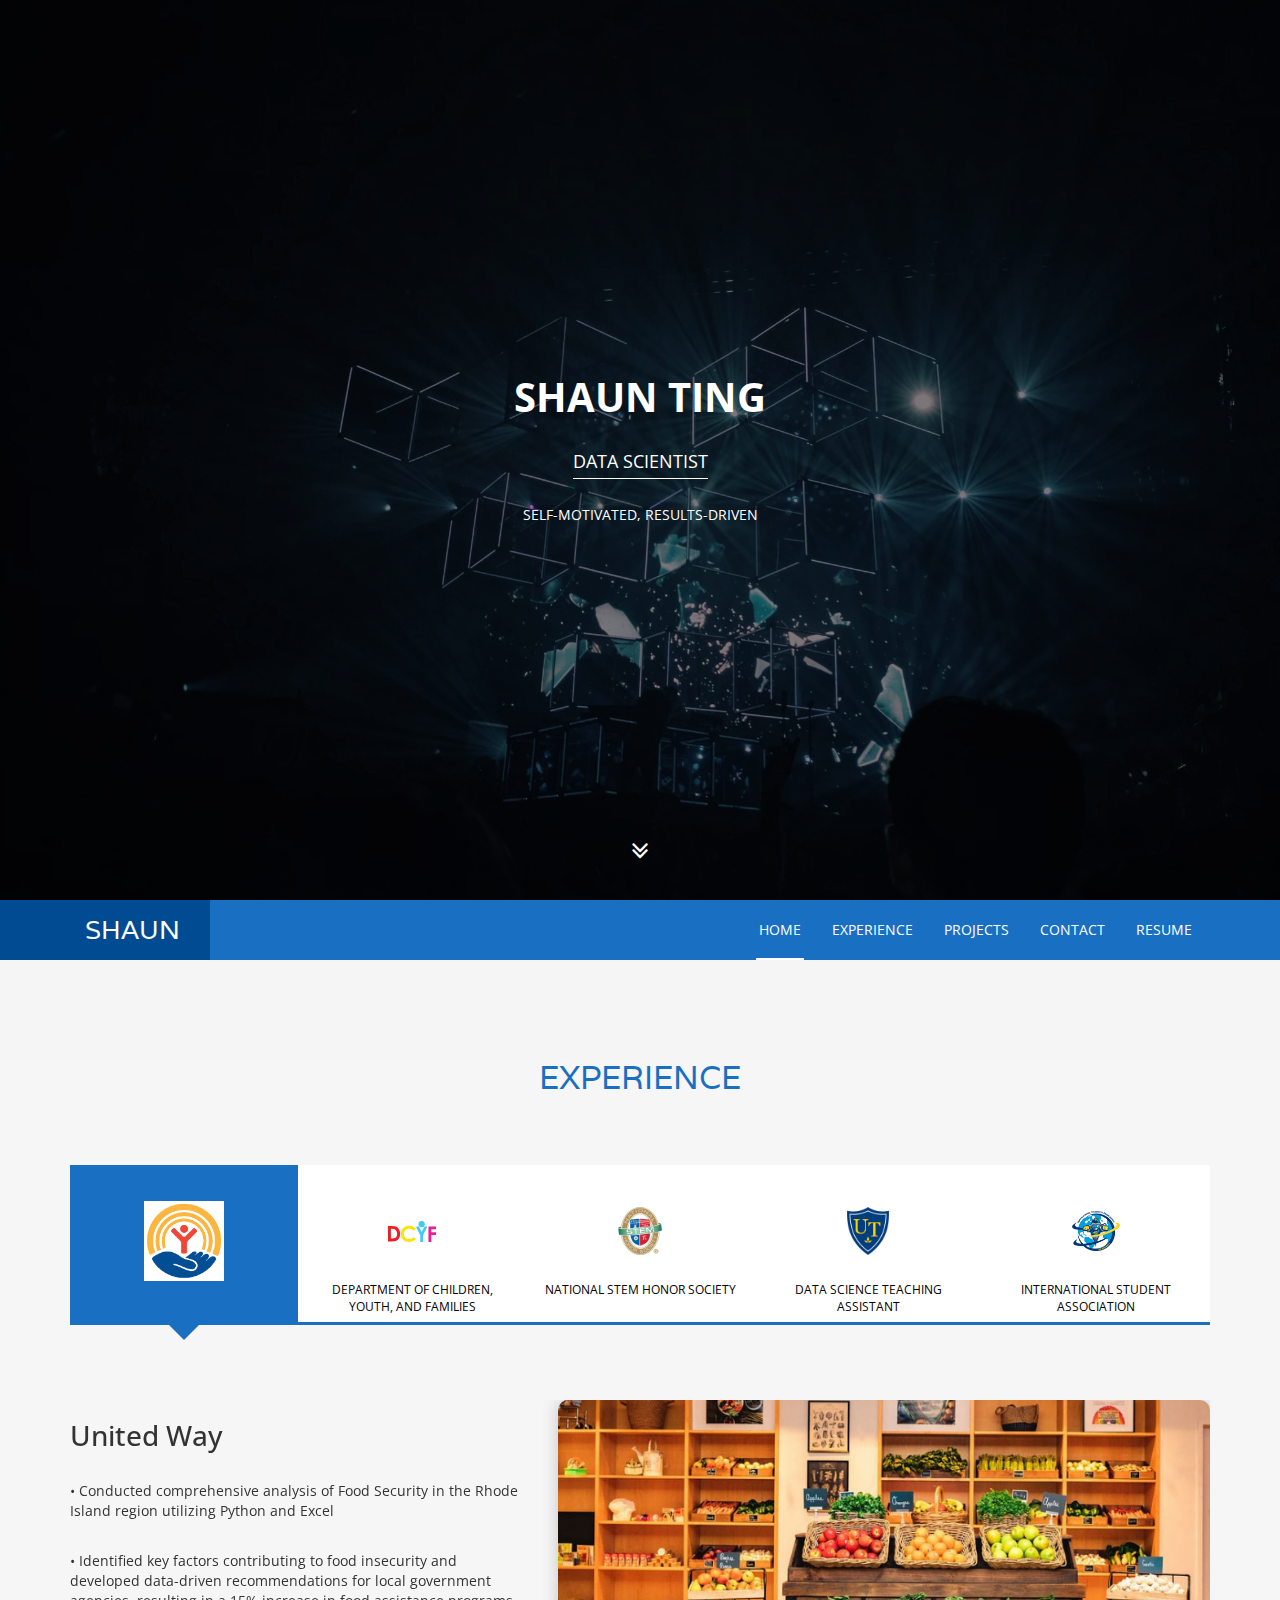
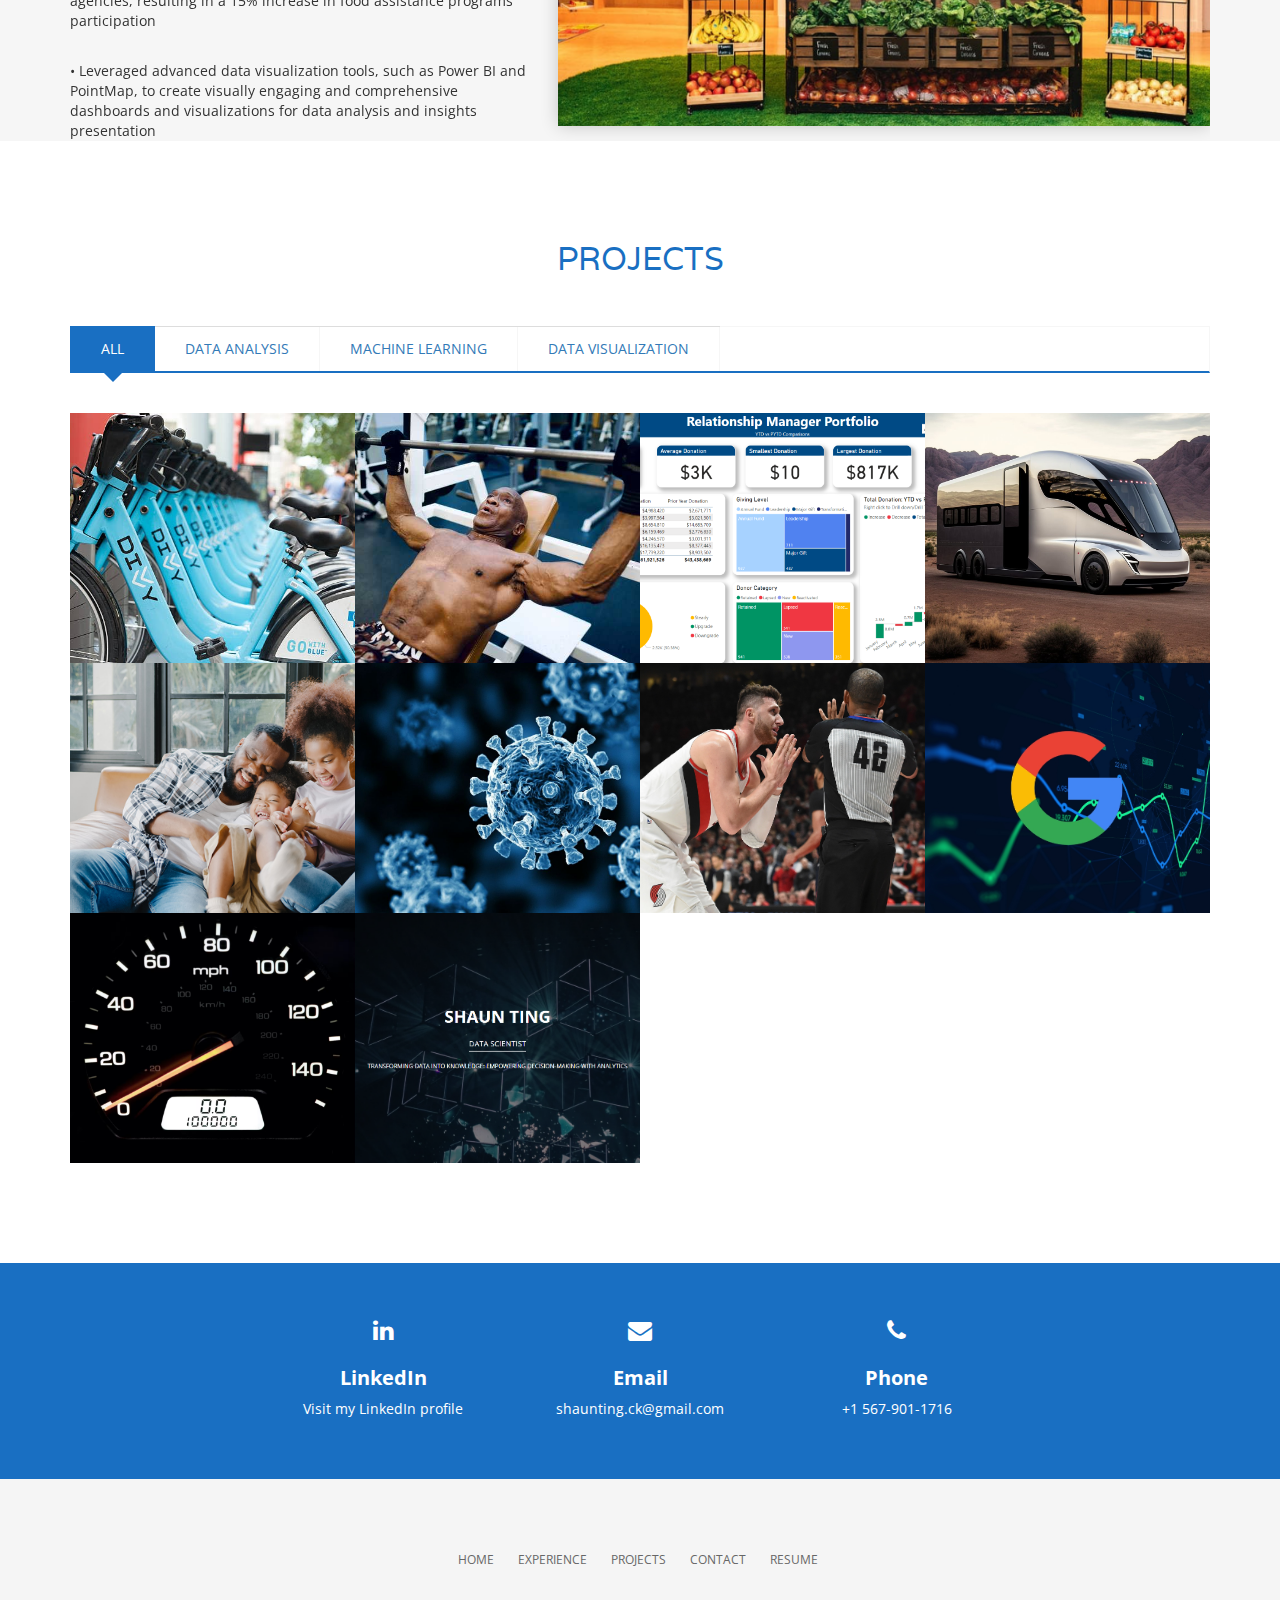
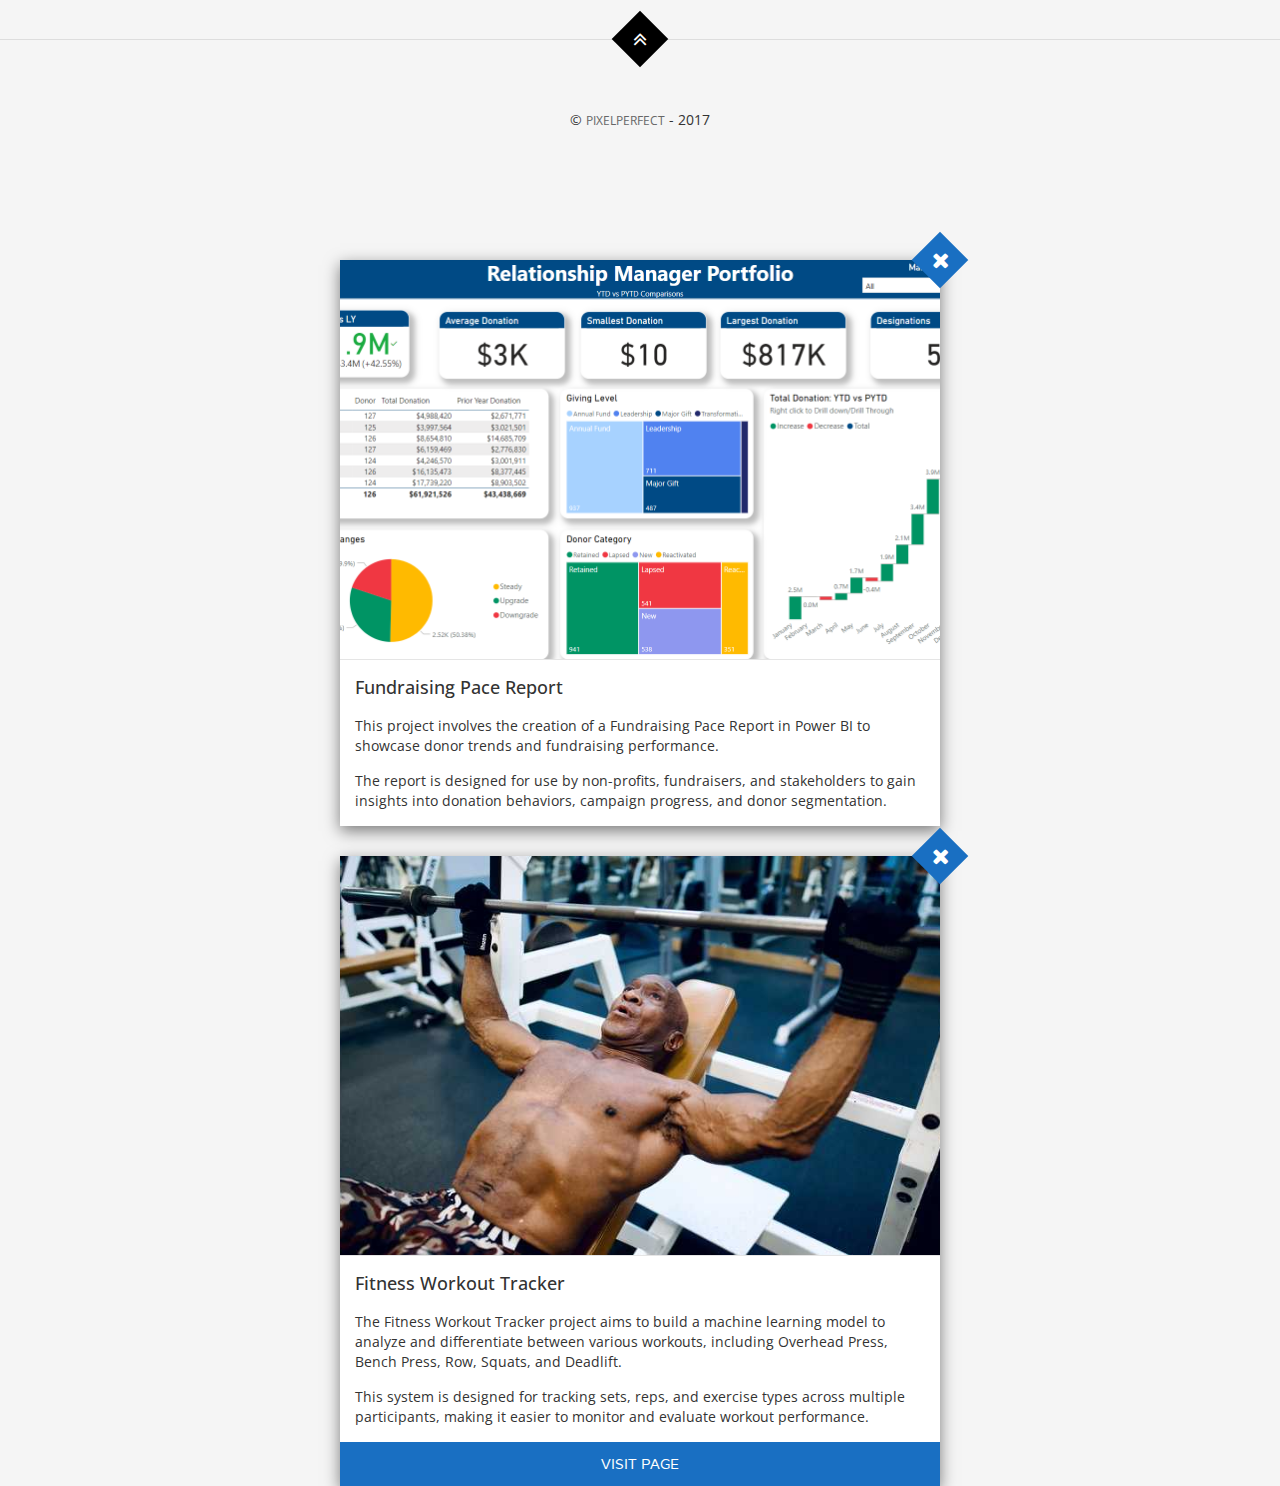
==== index.html @ 1c4c5196 "sdfsd" ====
<!DOCTYPE html>
<html lang="en">
<head>
    <!-- Basic Page Needs -->
    <meta http-equiv="Content-Type" content="text/html; charset=utf-8">
    <meta http-equiv="X-UA-Compatible" content="IE=edge">
    <title>Shaun Ting's Portfolio</title>
    <meta name="description" content="">
    <meta name="author" content="">
    <meta name="keywords" content="">
    <!-- Mobile Specific Metas -->
    <meta name="viewport" content="width=device-width, minimum-scale=1.0">
    <meta name="apple-mobile-web-app-capable" content="yes">
    <!-- Fonts -->
    <link href="https://fonts.googleapis.com/css?family=Open+Sans:300,400,600,700|Varela" rel="stylesheet">
    <!-- Favicon -->
    <link rel="apple-touch-icon" sizes="144x144" href="assets/img/apple-touch-icon.png">
    <link rel="icon" type="image/png" sizes="32x32" href="assets/img/favicon-32x32.png">
    <link rel="icon" type="image/png" sizes="16x16" href="assets/img/favicon-16x16.png">
    <link rel="icon" sizes="16x16" href="assets/img/favicon.ico">
    <link rel="manifest" href="assets/img/manifest.json">
    <link rel="mask-icon" href="assets/img/safari-pinned-tab.svg" color="#5bbad5">
    <meta name="theme-color" content="#ffffff">
    <!-- Stylesheets -->
    <!-- Bootstrap core CSS -->
    <link rel="stylesheet" href="assets/css/bootstrap.min.css" />
    <!-- Font Awesome core CSS -->
    <link rel="stylesheet" href="assets/css/font-awesome.min.css" />
    <!-- Custom CSS -->
    <link rel="stylesheet" href="assets/css/style.css">
    <!-- HTML5 shim and Respond.js IE8 support of HTML5 elements and media queries -->
    <!--[if lt IE 9]>
    <script src="https://oss.maxcdn.com/libs/html5shiv/3.7.0/html5shiv.js"></script>
    <script src="https://oss.maxcdn.com/libs/respond.js/1.4.2/respond.min.js"></script>
    <![endif]-->
    <style>
        .hero {
            background-image: url('assets/img/download.jpg');
        }
    </style>
</head>
<body style="background-color:#F5F5F5">
    <!-- Hero Section, Background Image change in css -->
    <div id="top" class="hero background-overlay">
        <!-- Name & Description -->
        <div class="hero-content">
            <h1>Shaun Ting</h1>
            <p class="hero-job"><span>DATA SCIENTIST</span></p>
            <p class="hero-job-desc">Self-motivated, results-driven</p>
        </div><!-- /.hero-content -->
        <div class="hero-arrow page-scroll home-arrow-down">
            <a class="" href="#intro"><i class="fa fa-angle-double-down" aria-hidden="true"></i></a>
        </div><!-- /.hero-arrow -->
    </div><!-- /.hero -->
    <!-- End Hero -->
    

    <!-- Header -->
    <header id="masthead" class="site-header">
        <nav id="primary-navigation" class="site-navigation" data-spy="affix">
            <div class="container">
                <div class="navbar-header page-scroll">

                    <button type="button" class="navbar-toggle collapsed" data-toggle="collapse" data-target="#portfolio-perfect-collapse" aria-expanded="false" >
                        <span class="icon-bar"></span>
                        <span class="icon-bar"></span>
                        <span class="icon-bar"></span>
                    </button>
                    
                    <!-- Name -->
                    <div class="page-scroll site-logo">
                        <a href="#top">Shaun</a>
                    </div>
                

                </div><!-- /.navbar-header -->

                <div class="main-menu collapse navbar-collapse" id="portfolio-perfect-collapse">

                    <!-- Navigation -->
                    <ul class="nav navbar-nav navbar-right">

                        <li class="page-scroll"><a href="#top">Home</a></li>
                        <li class="page-scroll"><a href="#services">Experience</a></li>
                        <li class="page-scroll"><a href="#works">Projects</a></li>
                        <li class="page-scroll"><a href="#contact">Contact</a></li>
                        <li class="page-scroll"><a href="https://drive.google.com/file/d/1koBlofk5k_l_BmHlUoNPSR-K7ry9Ghll/view?usp=sharing" target="_blank">Resume</a></li>
                        
                    </ul><!-- /.navbar-nav -->

                </div><!-- /.navbar-collapse -->
            </div>
        </nav><!-- /.primary-navigation -->
    </header><!-- /#header -->
    <!-- End Header -->
    
    <!-- Main content -->
    <main id="main" class="site-main" >

        <!-- Services section -->
        <section class="site-section section-services" id="services">
           
            <!--<div class="container-fluid" style="margin-top: -10px;">
                
            </div>-->

            <div class="container" style="margin-top: 100px;" color="#5bbad5">
                
                <div class="carousel slide" id="services-carousel">
                    <h2>EXPERIENCE</h2>
                    <div class="carousel-indicators nav-tabs text-center">

                        <a data-target="#services-carousel" href="#" data-slide-to="0" class = "active">
                            <div class="col-xs-4 col-sm-fifth">
                                <div class="service">
                                    <div class="rectangle" style="border-color: white; background-image: url('assets/img/unitedway.png'); background-size: contain; background-repeat: no-repeat; background-position: center; transform: rotate(360deg);"></div>
                                        <!--<i class="fa fa-code" aria-hidden="true"></i>-->
                                    <p class="hidden-xs">United Way</p>
                                </div>
                            </div>
                        </a><!-- /.item -->

                        <a data-target="#services-carousel" href="#" data-slide-to="1">
                            <div class="col-xs-4 col-sm-fifth">
                                <div class="service">
                                    <div class="rectangle" style="border-color: white; background-image: url('assets/img/dcyf_logo.svg'); background-size: contain; background-repeat: no-repeat; background-position: center; transform: rotate(360deg);"></div>
                                        <!--<i class="fa fa-code" aria-hidden="true"></i>-->
                                    <p class="hidden-xs">Department of Children, Youth, and Families</p>
                                </div>
                            </div>
                        </a><!-- /.item -->
                        <a data-target="#services-carousel" href="#" data-slide-to="2">
                            <div class="col-xs-4 col-sm-fifth">
                                <div class="service">
                                    <div class="rectangle" style="border-color: white; background-image: url('assets/img/nstem.png'); background-size: contain; background-repeat: no-repeat; background-position: center; transform: rotate(360deg);"></div>
                                    <p class="hidden-xs">National STEM Honor Society</p>
                                </div>
                            </div>
                        </a><!-- /.item -->
                        
                        <a data-target="#services-carousel" href="#" data-slide-to="3">
                            <div class="col-xs-4 col-sm-fifth">
                                <div class="service">
                                    <div class="rectangle" style="border-color: white; background-image: url('assets/img/utoledo.png'); background-size: contain; background-repeat: no-repeat; background-position: center; transform: rotate(360deg);"></div>
                                    <p class="hidden-xs">Data Science Teaching Assistant</p>
                                </div>
                            </div>
                        </a><!-- /.item -->

                        <a data-target="#services-carousel" href="#" data-slide-to="4">
                            <div class="col-xs-4 col-sm-fifth">
                                <div class="service">
                                    <div class="rectangle" style="border-color: white; background-image: url('assets/img/isa.jpg'); background-size: contain; background-repeat: no-repeat; background-position: center; transform: rotate(360deg);"></div>
                                    <p class="hidden-xs">International Student Association</p>
                                </div>
                            </div>
                        </a><!-- /.item -->
                    </div><!-- /.carousel-indicators -->

                    <div class="carousel-inner">
                        <!-- Item 1 -->   
                        <div id="item1" class="item tab-pane active">
                            <div class="row">
                                <div class="col-md-5">
                                    <div class="service-info">
                                        <h3 class="service-title">United Way</h3>
                                        <p>• Conducted comprehensive analysis of Food Security in the Rhode Island region utilizing Python and Excel</p>
                                        <p>• Identified key factors contributing to food insecurity and developed data-driven recommendations for local government agencies, resulting in a 15% increase in food assistance programs participation</p>
                                        <p>• Leveraged advanced data visualization tools, such as Power BI and PointMap, to create visually engaging and comprehensive dashboards and visualizations for data analysis and insights presentation</p>
                                    </div>
                                </div>
                                <div class="col-md-7">
                                    <img src="assets/img/thepoint.png" class="img-responsive" alt="" width="800" height="1">
                                </div>
                            </div>
                        </div><!-- /.item -->
                        <!-- Item 2 -->   
                        <div id="item2" class="item tab-pane">
                            <div class="row">
                                <div class="col-md-5">
                                    <div class="service-info">
                                        <h3 class="service-title">Department of Youth, Children and Families</h3>
                                        <p>• Employed SAS to clean, wrangle, and aggregate large datasets, streamlining data preparation by 20%</p>
                                        <p>• Implemented predictive models to analyze and quantify potential disparities in family investigation outcomes based on race and reporter types; Identified significant bias in the system which led to the implementation of corrective measures resulting in a 10% reduction in biased outcomes</p>
                                        <p>• Presented comprehensive visualizations and dashboards showcasing population demographics and analysis reducing weekly reporting by 10 hours weekly</p>
                                    </div>
                                </div>
                                <div class="col-md-7">
                                    <img src="assets/img/family.jpg" class="img-responsive" alt="">
                                </div>
                            </div>
                        </div><!-- /.item -->
                        <!-- Item 3 -->   
                        <div id="item3" class="item tab-pane">
                            <div class="row">
                                <div class="col-md-5">
                                    <div class="service-info">
                                        <h3 class="service-title">National STEM Honor Society</h3>
                                        <p>• Utilized Google Analytics and SEO techniques to analyze web data, providing invaluable insights that informed executive-level decisions, resulting in a 20% increase in site views</p>
                                        <p>• Generated and delivered weekly reports, translating complex data into actionable information to drive ongoing improvements in website performance and user engagement</p>                                                                   
                                    </div>
                                </div>
                                <div class="col-md-7">
                                    <img src="assets/img/nstem1.jpg" class="img-responsive" alt="">
                                </div>
                            </div>
                        </div><!-- /.item -->
                        <!-- Item 4 -->   
                        <div id="item4" class="item tab-pane">
                            <div class="row">
                                <div class="col-md-5">
                                    <div class="service-info">
                                        <h3 class="service-title">Data Science Teaching Assistant</h3>
                                        <p>• Demonstrated expertise techniques and machine learning models using Excel, SPSS, SAS, and R</p>
                                        <p>• Designed interactive sessions about data cleaning, programming, analysis, real-world problem-solving, visualizations, and storytelling which develops deeper understanding of data science applications</p>
                                           
                                    </div>
                                </div>
                                <div class="col-md-7">
                                    <img src="assets/img/ut.jpg" class="img-responsive" alt="">
                                </div>
                            </div>
                        </div><!-- /.item -->
                        <!-- Item 5 -->   
                        <div id="item5" class="item tab-pane">
                            <div class="row">
                                <div class="col-md-5">
                                    <div class="service-info">
                                        <h3 class="service-title">International Student Association</h3>
                                        <p>• Social Media Strategy: Led dynamic social media strategy, significantly boosting online engagement and global awareness for the International Students Association through event promotion and diverse cultural content</p>
                                        <p>• Event Collaboration: Key role in planning and executing multicultural events, fostering inclusivity, and expanding the association's reach through partnerships with student organizations and campus departments</p>
                                        <p>• Membership Growth: Achieved 10% growth in association membership, enhancing diversity and inclusivity by tailoring outreach, creating engaging campaigns, and delivering value to students</p>
                                    </div>
                                </div>
                                <div class="col-md-7">
                                    <img src="assets/img/isa1.jpg" class="img-responsive" alt="">
                                </div>
                            </div>
                        </div><!-- /.item -->
                    </div><!-- /.carousel-inner -->
                </div><!-- /.carousel -->
            </div>
        </section><!-- /.section-services -->
        <!-- End Services section -->

        <!-- Portfolio/Works section --> 
        <section class="site-section section-works" id="works">
            <div class="container">
                <h2>Projects</h2>
                <div class="portfolio">
                    <ul class="portfolio-sorting list-inline">
                        <li><a href="#" class=" active" data-group="all">All</a></li>
                        <li><a href="#" class="" data-group="Data Analysis"> Data Analysis</a></li>
                        <li><a href="#" class="" data-group="Machine Learning">Machine Learning</a></li>
                        <li><a href="#" class="" data-group="Data Visualization">Data Visualization</a></li>
                    </ul><!-- /.portfolio-sorting  -->

                    <div id="grid">
                        <!-- Google Data Analytics -->
                        <div class="col-md-3 col-sm-4 col-xs-6" data-groups='["Data Analysis"]'>
                            <div class="portfolio-item">
                                <div class="portfolio-item-thumb">
                                    <img src="assets/img/cyclistic.jpeg" alt="" class="img-res">
                                    <a href="#" class="rectangle" data-toggle="modal" data-target="#portfolioItem6">
                                        <i class="fa fa-plus"></i>
                                    </a>
                                </div><!-- /.portfolio-item-thumb  -->
                                <div class="portfolio-info">
                                    <h3>Cyclistic: Google Data Analytics</h3>
                                    <p>Python, Data Analysis</p>
                                </div><!-- /.portfolio-info  -->
                            </div>
                        </div><!-- /.col-md-3  -->

                        <!-- Fitness Workout Tracker --> 
                        <div class="col-md-3 col-sm-4 col-xs-6" data-groups='["Machine Learning"]'>
                            <div class="portfolio-item">
                                <div class="portfolio-item-thumb">
                                    <img src="assets/img/benchpress.jpg" alt="" class="img-res">
                                    <a href="#" class="rectangle" data-toggle="modal" data-target="#portfolioItem9">
                                        <i class="fa fa-plus"></i>
                                    </a>
                                </div><!-- /.portfolio-item-thumb  -->
                                <div class="portfolio-info">
                                    <h3>Fitness Workout Tracker</h3>
                                    <p>Python</p>
                                </div><!-- /.portfolio-info  -->
                            </div>
                        </div><!-- /.col-md-3  -->

                        <!-- Fundraising Pace Report --> 
                        <div class="col-md-3 col-sm-4 col-xs-6" data-groups='["Data Visualization"]'>
                            <div class="portfolio-item">
                                <div class="portfolio-item-thumb">
                                    <img src="assets/img/Relationship Manager Portfolio.png" alt="" class="img-res">
                                    <a href="#" class="rectangle" data-toggle="modal" data-target="#portfolioItem10">
                                        <i class="fa fa-plus"></i>
                                    </a>
                                </div><!-- /.portfolio-item-thumb  -->
                                <div class="portfolio-info">
                                    <h3>Fundraising Pace Report</h3>
                                    <p>Power BI</p>
                                </div><!-- /.portfolio-info  -->
                            </div>
                        </div><!-- /.col-md-3  -->

                        <!-- RV Power Consumption -->
                        <div class="col-md-3 col-sm-4 col-xs-6" data-groups='["Machine Learning"]'>
                            <div class="portfolio-item">
                                <div class="portfolio-item-thumb">
                                    <img src="assets/img/rvai.jpg" alt="" class="img-res">
                                    <a href="#" class="rectangle" data-toggle="modal" data-target="#portfolioItem7">
                                        <i class="fa fa-plus"></i>
                                    </a>
                                </div><!-- /.portfolio-item-thumb  -->
                                <div class="portfolio-info">
                                    <h3>RV Power Consumption</h3>
                                    <p>Python, Predictive Modeling, Forecasting</p>
                                </div><!-- /.portfolio-info  -->
                            </div>
                        </div><!-- /.col-md-3  -->
                        
                        <!-- Racial Disparities -->
                        <div class="col-md-3 col-sm-4 col-xs-6" data-groups='["Data Analysis"]'>
                            <div class="portfolio-item">
                                <div class="portfolio-item-thumb">
                                    <img src="assets/img/us-family.jpg" alt="" class="img-res">
                                    <a href="#" class="rectangle" data-toggle="modal" data-target="#portfolioItem4">
                                        <i class="fa fa-plus"></i>
                                    </a>
                                </div><!-- /.portfolio-item-thumb  -->
                                <div class="portfolio-info">
                                    <h3>Racial Disparities</h3>
                                    <p>SAS, Data Analysis</p>
                                </div><!-- /.portfolio-info  -->
                            </div>
                        </div><!-- /.col-md-3  -->
                        
                        <!-- COVID-19 Deaths -->
                        <div class="col-md-3 col-sm-4 col-xs-6" data-groups='["Machine Learning"]'>
                            <div class="portfolio-item">
                                <div class="portfolio-item-thumb">
                                    <img src="assets/img/portfolio-8.jpg" alt="" class="img-res">
                                    <a href="#" class="rectangle" data-toggle="modal" data-target="#portfolioItem8">
                                        <i class="fa fa-plus"></i>
                                    </a>
                                </div><!-- /.portfolio-item-thumb  -->
                                <div class="portfolio-info">
                                    <h3>COVID-19 Deaths</h3>
                                    <p>Python, Predictive Modeling, Forecasting</p>
                                </div><!-- /.portfolio-info  -->
                            </div>
                        </div><!-- /.col-md-3  -->


                        <!-- NBA Referees --> 
                        <div class="col-md-3 col-sm-4 col-xs-6" data-groups='["Data Visualization"]'>
                            <div class="portfolio-item">
                                <div class="portfolio-item-thumb">
                                    <img src="assets/img/nbarefs.jpg" alt="" class="img-res">
                                    <a href="#" class="rectangle" data-toggle="modal" data-target="#portfolioItem1">
                                        <i class="fa fa-plus"></i>
                                    </a>
                                </div><!-- /.portfolio-item-thumb  -->
                                <div class="portfolio-info">
                                    <h3>NBA Referees</h3>
                                    <p>Data Visualization</p>
                                </div><!-- /.portfolio-info  -->
                            </div>
                        </div><!-- /.col-md-3  -->

                        <!-- Website SEO -->
                        <div class="col-md-3 col-sm-4 col-xs-6" data-groups='["Data Analysis"]'>
                            <div class="portfolio-item">
                                <div class="portfolio-item-thumb">
                                    <img src="assets/img/nstemweb.jpg" alt="" class="img-res">
                                    <a href="#" class="rectangle" data-toggle="modal" data-target="#portfolioItem2">
                                        <i class="fa fa-plus"></i>
                                    </a>
                                </div><!-- /.portfolio-item-thumb  -->
                                <div class="portfolio-info">
                                    <h3>Website SEO</h3>
                                    <p>Python</p>
                                </div><!-- /.portfolio-info  -->
                            </div>
                        </div><!-- /.col-md-3  -->

                        <!-- Car Mileage -->
                        <div class="col-md-3 col-sm-4 col-xs-6" data-groups='["Data Analysis"]'>
                            <div class="portfolio-item">
                                <div class="portfolio-item-thumb">
                                    <img src="assets/img/carmileage.avif" alt="" class="img-res">
                                    <a href="#" class="rectangle" data-toggle="modal" data-target="#portfolioItem3">
                                        <i class="fa fa-plus"></i>
                                    </a>
                                </div><!-- /.portfolio-item-thumb  -->
                                <div class="portfolio-info">
                                    <h3>Analyzing Vehicle Fuel Efficiency</h3>
                                    <p>R, Multilinear Regression</p>
                                </div><!-- /.portfolio-info  -->
                            </div>
                        </div><!-- /.col-md-3  -->

                        <!-- Portfolio -->
                        <div class="col-md-3 col-sm-4 col-xs-6" data-groups='["Data Visualization"]'>
                            <div class="portfolio-item">
                                <div class="portfolio-item-thumb">
                                    <img src="assets/img/portfolio.png" alt="" class="img-res">
                                    <a href="#" class="rectangle" data-toggle="modal" data-target="#portfolioItem5">
                                        <i class="fa fa-plus"></i>
                                    </a>
                                </div><!-- /.portfolio-item-thumb  -->
                                <div class="portfolio-info">
                                    <h3>Portfolio Website</h3>
                                    <p>JavaScript, CSS, HTML</p>
                                </div><!-- /.portfolio-info  -->
                            </div>
                        </div><!-- /.col-md-3  -->

                    </div><!-- /#grid -->
                </div>
            </div>
        </section><!-- /.section-works -->
        <!-- End Works section --> 

        

        <!-- Clients section 
        <section class="section-clients">
            <div class="container">
                <div class="text-center section-diff-title">     
                    <h2>Clients I’ve Worked So Far</h2>
                    <p></p>
                </div> 

                <div class="clients-carousel">
                    
                    <a href="#" class="client">
                        <img src="assets/img/client-1.png" class="img-responsive" alt="">                
                
                </div> 
            </div>
        </section>
         End Clients section --> 

        <!-- Contacts section --> 
       <!-- /.section-contact-->
        <!-- End Contacts section --> 
        
        <!-- Social Networks section -->
        <section class="section-networks blue-bg" id="contact">
            <div class="container">
                <div class="contact-info">
                    <a href="https://www.linkedin.com/in/shaun-chan-keat-ting/" target="_blank" class="network-icon">
                        <i class="fa fa-linkedin"></i>
                    </a>
                    <h2>LinkedIn</h2>
                    <p class="contact-link"><a href="https://www.linkedin.com/in/shaun-chan-keat-ting/" target="_blank">Visit my LinkedIn profile</a></p>
                </div>
        
                <div class="contact-info">
                    <a href="mailto:shaunting.ck@gmail.com" target="_blank" class="network-icon">
                        <i class="fa fa-envelope"></i>
                    </a>
                    <h2>Email</h2>
                    <p class="contact-link"><a href="mailto:shaunting.ck@gmail.com">shaunting.ck@gmail.com</a></p>
                </div>
        
                <div class="contact-info">
                    <a href="tel:+15679011716" class="network-icon">
                        <i class="fa fa-phone"></i>
                    </a>
                    <h2>Phone</h2>
                    <p class="contact-link"><a href="tel:+15679011716">+1 567-901-1716</a></p>
                </div>
            </div>
        </section>
        
        
        
        <!-- /.section-networks-->
            <!-- End Social Networks section -->


         


    </main><!-- /#main -->
    <!-- End Main content -->

    <!-- Footer --> 
    <footer id="colophon" class="site-footer">

        <div class="container-fluid">

            <ul class="list-unstyled list-inline">
                <li class="page-scroll"><a href="#top">Home</a></li>
                        <li class="page-scroll"><a href="#services">Experience</a></li>
                        <li class="page-scroll"><a href="#works">Projects</a></li>
                        <li class="page-scroll"><a href="#contact">Contact</a></li>
                        <li class="page-scroll"><a href="https://drive.google.com/file/d/1koBlofk5k_l_BmHlUoNPSR-K7ry9Ghll/view?usp=sharing" target="_blank">Resume</a></li>
                        
            </ul>

            <div class="page-scroll">
                <a href="#top" class="rectangle">
                    <i class="fa fa-angle-double-up"></i>
                </a>
            </div>

        </div>

        <div class="container text-center">
            <p class="copyright">&copy; <a href="http://pixelperfect.mk/" target="_blank">PixelPerfect</a> - 2017</p>
        </div>

    </footer><!-- /#footer -->
    <!-- End Footer --> 

    <!-- Modals -->
    <div id="portfolioItem10" class="modal fade fade-scale" role="dialog"></div>
        <div class="modal-dialog">
            <div class="modal-content">
                <div class="modal-header">
                    <a class="rectangle" data-dismiss="modal"><i class="fa fa-times"></i></a>
                    <img class="img-res" src="assets/img/Relationship Manager Portfolio.png" alt="">
                </div>
                <div class="modal-body">
                    <h4 class="modal-title">Fundraising Pace Report</h4>
                    <p>This project involves the creation of a Fundraising Pace Report in Power BI to showcase donor trends and fundraising performance. </p>
                    <p>The report is designed for use by non-profits, fundraisers, and stakeholders to gain insights into donation behaviors, campaign progress, and donor segmentation.</p>
                </div>
                <div class="modal-footer">
                </div>
            </div><!-- /.modal-content -->
        </div><!-- /.modal-dialog -->
    </div><!-- /.modal -->


    <div id="portfolioItem9" class="modal fade fade-scale" role="dialog"></div>
        <div class="modal-dialog">
            <div class="modal-content">
                <div class="modal-header">
                    <a class="rectangle" data-dismiss="modal"><i class="fa fa-times"></i></a>
                    <img class="img-res" src="assets/img/benchpress.jpg" alt="">
                </div>
                <div class="modal-body">
                    <h4 class="modal-title">Fitness Workout Tracker</h4>
                    <p>The Fitness Workout Tracker project aims to build a machine learning model to analyze and differentiate between various workouts, including Overhead Press, Bench Press, Row, Squats, and Deadlift. </p>
                    <p>This system is designed for tracking sets, reps, and exercise types across multiple participants, making it easier to monitor and evaluate workout performance.</p>
                </div>
                <div class="modal-footer">
                    <a href="https://github.com/Shaunting/fitness-workout-tracker" class="btn" target="_blank">Visit Page</a>
                </div>
            </div><!-- /.modal-content -->
        </div><!-- /.modal-dialog -->
    </div><!-- /.modal -->

    <div id="portfolioItem1" class="modal fade fade-scale" role="dialog">
        <div class="modal-dialog">
            <div class="modal-content">
                <div class="modal-header">
                    <a class="rectangle" data-dismiss="modal"><i class="fa fa-times"></i></a>
                    <img class="img-res" src="assets/img/NbaRefsViz.png" alt="">
                </div>
                <div class="modal-body">
                    <h4 class="modal-title">NBA Referees</h4>
                    <p>Could NBA referees be influencing the outcome of games? Scott Foster, an experienced NBA referee, is a figure who evokes both respect and controversy. With a history of officiating multiple NBA Finals games, Foster has gained the moniker "The Extender" due to a prevailing theory that he might intentionally make calls that benefit teams on the verge of elimination, thus prolonging playoff series. Foster's zealous enforcement of the game's rules, often without hesitation, has fueled speculation regarding the NBA's ulterior motive of generating higher revenue and viewer engagement through extended series. </p>
                    <p>A visualization has been created  to determine if referees are consistently making an unusually high or low number of calls, suggesting a potential manipulation of game outcomes.</p>
                </div>
                <div class="modal-footer">
                    <a href="https://bit.ly/3BHc3uz" class="btn" target="_blank">Visit Page</a>
                </div>
            </div><!-- /.modal-content -->
        </div><!-- /.modal-dialog -->
    </div><!-- /.modal -->

    <div id="portfolioItem2" class="modal fade fade-scale" role="dialog">
        <div class="modal-dialog">
            <div class="modal-content">
                <div class="modal-header">
                    <a class="rectangle" data-dismiss="modal"><i class="fa fa-times"></i></a>
                    <img class="img-res" src="assets/img/googleanalytics.png" alt="">
                </div>
                <div class="modal-body">
                    <h4 class="modal-title">Website SEO</h4>
                    <p>In this project, I conducted a comprehensive analysis of data points, leveraging website SEO strategies and Google Analytics to uncover critical trends. My efforts led to transformative insights that influenced executive-level decisions positively. Notably, our data-driven approach resulted in a remarkable 20% increase in site views. Additionally, I diligently prepared weekly reports based on the analysis, ensuring a continuous flow of actionable information to drive further improvements in our online presence.</p>
                </div>
                <div class="modal-footer">
                    <a href="https://github.com/Shaunting/Website-SEO/tree/main" class="btn" target="_blank">Visit Page</a>
                </div>
            </div><!-- /.modal-content -->
        </div><!-- /.modal-dialog -->
    </div><!-- /.modal -->

    <div id="portfolioItem3" class="modal fade fade-scale" role="dialog">
        <div class="modal-dialog">
            <div class="modal-content">
                <div class="modal-header">
                    <a class="rectangle" data-dismiss="modal"><i class="fa fa-times"></i></a>
                    <img class="img-res" src="assets/img/carmileage.avif" alt="">
                </div>
                <div class="modal-body">
                    <h4 class="modal-title">Analyzing Vehicle Fuel Efficiency</h4>
                    <p>During this project, I took on the challenge of unraveling the key factors that influence a vehicle's miles per gallon (MPG). My focus was on four critical continuous variables: volume per cubic space, top speed, horsepower, and vehicular weight.</p>
                    <p>This journey began with Exploratory Data Analysis (EDA), where I used visualization techniques to spot patterns and fine-tune the data. I then dived into Multilinear Regression models to quantify how each of these variables impacted MPG. Additionally, I performed an ANOVA test to measure the statistical significance and strength of these predictive factors.</p>
                    <p>This project allowed me to gain valuable insights into the intricate connections between vehicle specifications and fuel efficiency. It was a rewarding experience that provided meaningful contributions to the automotive industry's understanding of fuel efficiency dynamics.</p>
                </div>
                <div class="modal-footer">
                    <a href="https://github.com/Shaunting/Car-Mileage-Multilinear-Regression" class="btn" target="_blank">Visit Page</a>
                </div>
            </div><!-- /.modal-content -->
        </div><!-- /.modal-dialog -->
    </div><!-- /.modal -->

    <div id="portfolioItem4" class="modal fade fade-scale" role="dialog">
        <div class="modal-dialog">
            <div class="modal-content">
                <div class="modal-header">
                    <a class="rectangle" data-dismiss="modal"><i class="fa fa-times"></i></a>
                    <img class="img-res" src="assets/img/us-family.jpg" alt="">
                </div>
                <div class="modal-body">
                    <h4 class="modal-title">Racial disparities in family investigation outcomes</h4>
                    <p>I employed SAS and logistic regression models to investigate potential racial disparities within the child protective services system. Specifically, I examined whether racial disparities existed in the screening, investigation, and removal processes for families reported by different types of reporters.</p>
                </div>
                <div class="modal-footer">
                    <a href="https://github.com/Shaunting/Racial-Disparities" class="btn" target="_blank">Visit Page</a>
                </div>
            </div><!-- /.modal-content -->
        </div><!-- /.modal-dialog -->
    </div><!-- /.modal -->

    <div id="portfolioItem5" class="modal fade fade-scale" role="dialog">
        <div class="modal-dialog">
            <div class="modal-content">
                <div class="modal-header">
                    <a class="rectangle" data-dismiss="modal"><i class="fa fa-times"></i></a>
                    <img class="img-res" src="assets/img/portfolio-5.jpg" alt="">
                </div>
                <div class="modal-body">
                    <h4 class="modal-title">Portfolio Website </h4>
                    <p>I have developed a fully responsive personal portfolio website that adapts seamlessly to all devices. By utilizing CSS, JavaScript, and HTML, I have ensured that the website offers optimal user experience across various platforms and screen sizes.</p>
                </div>
                <div class="modal-footer">
                    <a href="https://github.com/Shaunting/shaunting.github.io" class="btn" target="_blank">Visit Page</a>
                </div>
            </div><!-- /.modal-content -->
        </div><!-- /.modal-dialog -->
    </div><!-- /.modal -->

    <div id="portfolioItem7" class="modal fade fade-scale" role="dialog">
        <div class="modal-dialog">
            <div class="modal-content">
                <div class="modal-header">
                    <a class="rectangle" data-dismiss="modal"><i class="fa fa-times"></i></a>
                    <img class="img-res" src="assets/img/rvai.jpg" alt="">
                </div>
                <div class="modal-body">
                    <h4 class="modal-title">RV Power Consumption</h4>
                    <p>Led the development of an AI system for a Smart RV project in collaboration with Juice House, an organization comprising alumni and field specialists. The project aimed to optimize power consumption for off-grid travel by providing personalized usage recommendations.</p>
                    <p>During the summer, I applied similar principles to a small-scale project utilizing household air-conditioning data.This involved integrating time series data to enhance the accuracy of energy usage predictions among appliances. Leveraged XGBoost models with integrated time series data to enable precise energy usage forecasting, enabling dynamic decision-making for effective power utilization optimization.</p>
                </div>
                <div class="modal-footer">
                    <a href="https://www.kaggle.com/code/shauntingck/air-conditioning" class="btn" target="_blank">Visit Page</a>
                </div>
            </div><!-- /.modal-content -->
        </div><!-- /.modal-dialog -->
    </div><!-- /.modal -->

    <div id="portfolioItem6" class="modal fade fade-scale" role="dialog">
        <div class="modal-dialog">
            <div class="modal-content">
                <div class="modal-header">
                    <a class="rectangle" data-dismiss="modal"><i class="fa fa-times"></i></a>
                    <img class="img-res" src="assets/img/cyclistic.jpeg" alt="">
                </div>
                <div class="modal-body">
                    <h4 class="modal-title">Cyclistic: Google Data Analytics</h4>
                    <p>Conducted advanced data analytics on Cyclistic's extensive historical bike trip data, spanning over 5 million records, as part of the Google Data Analytics Certificate Capstone project. Identified crucial audience characteristics and trends, resulting in the development of precise digital media campaign strategies, interactive tools, and customer journey mapping to enhance member conversion rates.</p>
                </div>
                <div class="modal-footer">
                    <a href="https://www.kaggle.com/code/shauntingck/cyclistic-google-data-analytics-capstone" class="btn" target="_blank">Visit Page</a>
                </div>
            </div><!-- /.modal-content -->
        </div><!-- /.modal-dialog -->
    </div><!-- /.modal -->

    

    <div id="portfolioItem8" class="modal fade fade-scale" role="dialog">
        <div class="modal-dialog">
            <div class="modal-content">
                <div class="modal-header">
                    <a class="rectangle" data-dismiss="modal"><i class="fa fa-times"></i></a>
                    <img class="img-res" src="assets/img/portfolio-8.jpg" alt="">
                </div>
                <div class="modal-body">
                    <h4 class="modal-title">COVID-19 Deaths</h4>
                    <p>In this project, I refined my expertise in time series analysis, data exploration, and predictive forecasting. I proficiently applied SARIMAX and Facebook's Prophet for predictions and meticulously prepped the data for machine learning, employing XGBoost and neural networks. My workflow encompassed data splitting, normalization, and rigorous model training, culminating in the accurate forecasting of future trends.</p>
                    <p>This project provides an encompassing guide to the complete time series analysis workflow, illustrated through the daily COVID-19 death data. It covers essential steps such as data examination, preparation, model training, and performance testing. I also demonstrate effective data visualization techniques using Matplotlib, feature extraction from time series data, and essential data splitting and normalization practices. The project showcases my mastery in creating and training four distinct time series models: SARIMAX, Facebook Prophet, neural networks, and XGBOOST, offering valuable insights into time series analysis techniques.</p>
                </div>
                <div class="modal-footer">
                    <a href="https://www.kaggle.com/shauntingck/covid-19-deaths" class="btn" target="_blank">Visit Page</a>
                </div>
            </div><!-- /.modal-content -->
        </div><!-- /.modal-dialog -->
    </div><!-- /.modal -->

    <!-- Bootstrap core JavaScript
    ================================================== -->
    <!-- Placed at the end of the document so the pages load faster -->
    <!-- jQuery core js | Do not Delete -->
    <script src="assets/js/jquery.min.js"></script>

    <!-- Bootstrap core js | Do not Delete -->
    <script src="assets/js/bootstrap.min.js"></script>

    <!-- Bootstrap progressbar JS -->
    <script src="assets/js/bootstrap-progressbar.min.js"></script>

    <!-- Count To JS -->
    <script src="assets/js/jquery.countTo.min.js"></script>

    <!-- Easing JS -->
    <script src="assets/js/jquery.easing.min.js"></script>

    <!-- Shuffle JS -->
    <script src="assets/js/jquery.shuffle.min.js"></script>

    <!-- Slick Carousel JS -->
    <script src="assets/js/slick.min.js"></script>

    <!-- Touchswipe JS -->
    <script src="assets/js/touchswipe.min.js"></script>

    <!-- Custom JS -->
    <script src="assets/js/script.js"></script>
  
</body>
</html>
---- assets/css/style.css ----
/*
 * Theme Name: Pixel Perfect Portfolio
 * Author: Pixel Perfect
 * Author URI/Mail: pixelperfectmk@gmail.com
 * Version: 1.0
 */


/* CUSTOM RESETS
================================================== */
a, button {
  -webkit-transition: all 0.25s ease-in-out;
  -o-transition: all 0.25s ease-in-out;
  -moz-transition: all 0.25s ease-in-out;
  transition: all 0.25s ease-in-out;
  cursor: pointer;
  outline: 0 none;
}

a:hover, a:focus {
  outline: 0 none;
  text-decoration: none;
}

/* LAYOUT
================================================== */
html, body {
  width: 100%;
  height: 100%;
  margin: 0;
  padding: 0;
  font-family: "Open Sans", sans-serif;
}

/* 
 * Background colors 
 */
.blue-bg {
  background-color: #196fc2;
}

/* 
 * Button
 */
.btn {
  font-family: "Varela", sans-serif;
  background-color: #196fc2;
  padding: 0 15px;
  color: #ffffff;
  height: 44px;
  line-height: 42px;
  border-radius: 0;
  border: 1px solid #196fc2;
  text-transform: uppercase;
}

.btn-inverted {
  color: #ffffff;
  background-color: transparent;
  border-color: #ffffff;
}

.btn:hover,
.btn:focus {
  color: #ffffff;
  background-color: transparent;
  border-color: #ffffff;
}

.btn-inverted:hover,
.btn-inverted:focus {
  color: #ffffff;
  background-color: #196fc2;
  border-color: #196fc2;
}

/* 
 * Rectangle 
 */
.rectangle,
.big-rectangle {
  display: inline-block;
  width: 50px;
  height: 50px;
  border: 1px solid #dddddd;
  transform: rotate(45deg);
  -webkit-transform: rotate(45deg);
  -moz-transform: rotate(45deg);
  -o-transform: rotate(45deg);
  -ms-transform: rotate(45deg);
  -webkit-box-shadow: 4px 4px 0px 0px #dddddd;
  -o-box-shadow: 4px 4px 0px 0px #dddddd;
  -moz-box-shadow: 4px 4px 0px 0px #dddddd;
  box-shadow: 4px 4px 0px 0px #dddddd;
}

.rectangle i,
.big-rectangle img,
.rectangle span,
.rectangle img {
  position: absolute;
  top: 50%;
  left: 50%;
  font-size: 22px;
  transform: translate(-50%, -50%) rotate(-45deg);
  -webkit-transform: translate(-50%, -50%) rotate(-45deg);
  -moz-transform: translate(-50%, -50%) rotate(-45deg);
  -o-transform: translate(-50%, -50%) rotate(-45deg);
  -ms-transform: translate(-50%, -50%) rotate(-45deg);
}

.big-rectangle {
  position: absolute;
  right: auto;
  top: 50%;
  left: 50%;
  margin: 0 auto;
  width: 230px;
  height: 230px;
  background-color: #196fc2;
  border: 0;
  transform: translate(-50%, -50%) rotate(45deg);
  -webkit-transform: translate(-50%, -50%) rotate(45deg);
  -moz-transform: translate(-50%, -50%) rotate(45deg);
  -o-transform: translate(-50%, -50%) rotate(45deg);
  -ms-transform: translate(-50%, -50%) rotate(45deg);
  -webkit-box-shadow: 10px 10px 0px 0px #dddddd;
  -o-box-shadow: 10px 10px 0px 0px #dddddd;
  -moz-box-shadow: 10px 10px 0px 0px #dddddd;
  box-shadow: 10px 10px 0px 0px #dddddd;
}

.medium-rectangle {
  width: 75px;
  height: 75px;
}

/*
 * Slick Slider
 */
.slick-slider {
  position: relative;
  -khtml-user-select: none;
  -webkit-user-select: none;
  -moz-user-select: none;
  -ms-user-select: none;
  user-select: none;
  -webkit-touch-callout: none;
  -ms-touch-action: pan-y;
  touch-action: pan-y;
  -webkit-tap-highlight-color: transparent;
}

.slick-slider.slick-track, .slick-slider.slick-list {
  transform: translate3d(0, 0, 0);
  -webkit-transform: translate3d(0, 0, 0);
  -moz-transform: translate3d(0, 0, 0);
  -o-transform: translate3d(0, 0, 0);
  -ms-transform: translate3d(0, 0, 0);
}

.slick-list {
  position: relative;
  overflow: hidden;
}

.slick-list:focus, .slick-list:hover {
  outline: none;
}

.slick-list.dragging {
  cursor: pointer;
  cursor: hand;
}

.slick-track:before, .slick-track:after {
  display: table;
  content: '';
}

.slick-track:after {
  clear: both;
}

.slick-loading .slick-track {
  visibility: hidden;
}

.slick-slide {
  display: none;
  float: left;
  height: 100%;
  min-height: 1px;
}

[dir='rtl'] .slick-slide {
  float: right;
}

.slick-slide.slick-loading img {
  display: none;
}

.slick-slide.dragging img {
  pointer-events: none;
}

.slick-initialized .slick-slide {
  display: block;
}

.slick-loading .slick-slide {
  visibility: hidden;
}

.carousel-control.left i,
.review-carousel .slick.rectangle.slick-prev i {
  padding-right: 3px;
}

.carousel-control.right i,
.review-carousel .slick.rectangle.slick-next i {
  padding-left: 3px;
}

/*
 * Social Network
 */
.social-icons.small {
  margin: 50px auto 0;
}

.social-icons.small .rectangle {
  margin: 0 4px;
  width: 30px;
  height: 30px;
  color: #fff;
}

.social-icons.small .rectangle i {
  font-size: 14px;
  -webkit-transition: all 0.25s ease-in-out;
  -o-transition: all 0.25s ease-in-out;
  -moz-transition: all 0.25s ease-in-out;
  transition: all 0.25s ease-in-out;
}

.social-icons.small .rectangle:hover {
  background-color: #fff;
}

.social-icons.small .rectangle:hover i {
  color: #196fc0;
}

.social-icons .rectangle {
  box-shadow: none;
  display: inline-block;
}

/* Image responsive */
.img-res {
  display: block;
  width: 100vw;
  height: 100vh;
  max-width: 100%;
  max-height: 100%;
  object-fit: cover;
}

/* HEADER
================================================== */
.site-header {
  height: 60px;
}

.site-logo {
  display: inline-block;
  position: relative;
  padding: 0 30px 0 15px;
  height: 60px;
  background-color: #004b91;
  z-index: 2;
}

.site-logo:before {
  content: '';
  position: absolute;
  width: 2000px;
  height: 100%;
  top: 0;
  right: 0;
  background-color: #004b91;
}

.site-logo a {
  position: relative;
  font-family: "Varela", sans-serif;
  display: inline-block;
  margin-top: 17px;
  font-size: 26px;
  line-height: 26px;
  color: #ffffff;
  text-transform: uppercase;
}

/* Navigation */
.site-navigation {
  background-color: #196fc2;
}

.site-navigation.affix {
  top: 0;
  left: 0;
  right: 0;
  width: 100%;
  z-index: 1005;
}

.site-navigation .navbar-nav {
  padding-top: 23px;
}

.site-navigation .navbar-nav > li > a {
  padding: 0px 3px 21px;
  font-size: 14px;
  line-height: 14px;
  color: #ffffff;
  text-transform: uppercase;
  border-bottom: 2px solid transparent;
  -webkit-transition: border-color 0.25s ease-in-out;
  -o-transition: border-color 0.25s ease-in-out;
  -moz-transition: border-color 0.25s ease-in-out;
  transition: border-color 0.25s ease-in-out;
}

.site-navigation .navbar-nav.navbar-right {
  margin-right: 0;
}

.site-navigation .navbar-nav > li + li > a {
  margin-left: 25px;
}

.navbar-nav > li > a:hover,
.navbar-nav > li.active > a,
.nav > li > a:hover,
.nav > li.active > a {
  background-color: transparent;
  border-color: #ffffff;
}

.nav > li > a:focus {
  background-color: transparent;
}

@media only screen and (max-width: 1199px) {
  /* HEADER */
  .site-navigation .navbar-nav > li + li > a {
    margin-left: 15px;
  }
  .service p {
    bottom: 10px;
  }
}

@media only screen and (max-width: 991px) {
  /* HEADER */
  .site-navigation .navbar-nav > li + li > a {
    margin-left: 8px;
  }
}

@media only screen and (max-width: 767px) {
  /* HEADER */
  /* Navigation */
  .site-navigation .navbar-nav {
    padding-top: 0;
  }
  .site-navigation .navbar-toggle {
    margin: 0 5px 0 0;
    height: 60px;
    line-height: 60px;
    border: 0;
  }
  .site-navigation .navbar-toggle .icon-bar {
    position: relative;
    background-color: #fff;
    transition: top 0.25s ease-in-out;
    -moz-transition: top 0.25s ease-in-out;
    -webkit-transition: top 0.25s ease-in-out;
    -o-transition: top 0.25s ease-in-out;
    -ms-transition: top 0.25s ease-in-out;
  }
  .site-navigation .navbar-toggle .icon-bar:first-child {
    top: 6px;
  }
  .site-navigation .navbar-toggle .icon-bar:last-child {
    top: -6px;
  }
  .site-navigation .navbar-toggle.collapsed .icon-bar {
    top: 0;
  }
  .site-navigation .navbar-collapse {
    position: relative;
    background-color: #196fc0;
    z-index: 99;
    text-align: center;
    border-top: 0;
    box-shadow: none;
  }
  .site-navigation .navbar-nav {
    margin: 0;
  }
  .site-navigation .navbar-nav > li > a {
    display: inline-block;
    margin: 10px 0;
    padding-bottom: 5px;
  }
  .site-navigation .navbar-nav > li + li > a {
    margin-left: 0;
  }
}

/* HERO
================================================== */
.hero {
  background: url(../img/hero.jpg) center no-repeat;
  height: 100%;
  width: 100%;
  display: table;
  position: relative;
  background-size: cover;
}

.background-overlay:before {
  content: '';
  background-color: rgba(0, 0, 0, 0.5);
  height: 100%;
  width: 100%;
  position: absolute;
  top: 0;
  left: 0;
  z-index: 0;
}

.hero-content {
  color: #ffffff;
  display: table-cell;
  vertical-align: middle;
  position: relative;
}

.hero-content h1 {
  width: 100%;
  padding: 0 15px;
  font-size: 40px;
  font-weight: 700;
  text-align: center;
  margin: 0 auto;
  text-transform: uppercase;
}

.hero-content p {
  padding: 0 15px;
  margin: 30px auto 0;
  text-align: center;
  text-transform: uppercase;
}

.hero-content .hero-job {
  font-size: 18px;
}

.hero-content .hero-job span {
  padding-bottom: 5px;
  border-bottom: 1px solid #ffffff;
}

.hero-content .hero-job-desc {
  font-size: 14px;
  max-width: 700px;
}

.hero-arrow {
  position: absolute;
  left: 0;
  right: 0;
  bottom: 30px;
  width: 20px;
  margin: 0 auto;
  text-align: center;
}

.hero-arrow a {
  font-size: 28px;
  color: #ffffff;
}

@-webkit-keyframes home-arrow-down {
  from {
    transform: translate3d(0, 0px, 0);
    -webkit-transform: translate3d(0, 0px, 0);
    -moz-transform: translate3d(0, 0px, 0);
    -o-transform: translate3d(0, 0px, 0);
    -ms-transform: translate3d(0, 0px, 0);
    filter: alpha(opacity=0);
    -webkit-filter: alpha(opacity=0);
    opacity: 0;
  }
  10% {
    transform: translate3d(0, 5px, 0);
    -webkit-transform: translate3d(0, 5px, 0);
    -moz-transform: translate3d(0, 5px, 0);
    -o-transform: translate3d(0, 5px, 0);
    -ms-transform: translate3d(0, 5px, 0);
    filter: alpha(opacity=100);
    -webkit-filter: alpha(opacity=100);
    opacity: 1;
  }
  to {
    transform: translate3d(0, 30px, 0);
    -webkit-transform: translate3d(0, 30px, 0);
    -moz-transform: translate3d(0, 30px, 0);
    -o-transform: translate3d(0, 30px, 0);
    -ms-transform: translate3d(0, 30px, 0);
    filter: alpha(opacity=0);
    -webkit-filter: alpha(opacity=0);
    opacity: 0;
  }
}

@keyframes home-arrow-down {
  from {
    transform: translate3d(0, 0px, 0);
    -webkit-transform: translate3d(0, 0px, 0);
    -moz-transform: translate3d(0, 0px, 0);
    -o-transform: translate3d(0, 0px, 0);
    -ms-transform: translate3d(0, 0px, 0);
    filter: alpha(opacity=0);
    -webkit-filter: alpha(opacity=0);
    opacity: 0;
  }
  10% {
    transform: translate3d(0, 5px, 0);
    -webkit-transform: translate3d(0, 5px, 0);
    -moz-transform: translate3d(0, 5px, 0);
    -o-transform: translate3d(0, 5px, 0);
    -ms-transform: translate3d(0, 5px, 0);
    filter: alpha(opacity=100);
    -webkit-filter: alpha(opacity=100);
    opacity: 1;
  }
  to {
    transform: translate3d(0, 30px, 0);
    -webkit-transform: translate3d(0, 30px, 0);
    -moz-transform: translate3d(0, 30px, 0);
    -o-transform: translate3d(0, 30px, 0);
    -ms-transform: translate3d(0, 30px, 0);
    filter: alpha(opacity=0);
    -webkit-filter: alpha(opacity=0);
    opacity: 0;
  }
}

.home-arrow-down {
  -moz-animation: home-arrow-down 2s infinite;
  -webkit-animation: home-arrow-down 2s infinite;
  animation: home-arrow-down 2s infinite;
  -webkit-animation-play-state: running;
  animation-play-state: running;
}

.home-arrow-down:hover {
  -webkit-animation-play-state: paused;
  animation-play-state: paused;
}

@media only screen and (max-width: 767px) {
  /* HEADER */
  /* HERO */
  .hero-content h1 {
    font-size: 32px;
  }
  .hero-content p {
    margin: 20px auto 0;
  }
}

/* SITEMAIN
================================================== */
.site-main {
  background-color: #ffffff;
  z-index: 1;
}

/*
 * Sections
 */
.site-section {
  padding: 100px 0;
}

.site-section h2 {
  font-family: "Varela", sans-serif;
  margin: 0;
  font-size: 32px;
  color: #196fc2;
  text-align: center;
  text-transform: uppercase;
}

.section-subtitle {
  position: relative;
  font-family: "Varela", sans-serif;
  margin: 15px 0 0;
  font-size: 16px;
  line-height: 16px;
  color: #666;
  letter-spacing: 2px;
  text-align: center;
  text-transform: uppercase;
}

.section-subtitle span {
  position: relative;
}

.section-subtitle span:before, .section-subtitle span:after {
  display: inline-block;
  content: '';
  height: 1px;
  background-color: #666;
  width: 20px;
  position: absolute;
  top: 50%;
  transform: translateY(-50%);
  -webkit-transform: translateY(-50%);
  -moz-transform: translateY(-50%);
  -o-transform: translateY(-50%);
  -ms-transform: translateY(-50%);
}

.section-subtitle span:before {
  left: -30px;
}

.section-subtitle span:after {
  right: -30px;
}

.section-diff-title h2 {
  margin: 0;
  font-weight: 300;
  color: #666;
}

.section-diff-title p {
  position: relative;
  font-family: "Varela", sans-serif;
  margin: 60px 0 0;
}

.section-diff-title p:before {
  content: '';
  display: block;
  position: absolute;
  top: -30px;
  left: 0;
  right: 0;
  margin: 0 auto;
  height: 1px;
  width: 50px;
  background-color: #666;
}

@media only screen and (max-width: 991px) {
  /* Sections */
  .site-section {
    padding: 80px 0;
  }
}

@media only screen and (max-width: 767px) {
  /* Sections */
  .site-section {
    padding: 60px 0;
  }
  .site-section h2 {
    font-size: 24px;
  }
  .section-subtitle span {
    display: inline-block;
    max-width: 230px;
    font-size: 14px;
  }
}

/* Section: Hello */
.section-hello .row {
  margin-top: 70px;
}

.section-hello .col-sm-4 {
  min-height: 325px;
}

.main-service {
  position: relative;
  padding: 35px 0;
  min-height: 180px;
}

.main-service .rectangle {
  position: absolute;
  right: 5px;
  top: 50%;
  transform: translateY(-50%) rotate(45deg);
  -webkit-transform: translateY(-50%) rotate(45deg);
  -moz-transform: translateY(-50%) rotate(45deg);
  -o-transform: translateY(-50%) rotate(45deg);
  -ms-transform: translateY(-50%) rotate(45deg);
}

.main-service.text-right {
  padding-right: 90px;
}

.main-service.text-left {
  padding-left: 90px;
}

.main-service.text-left .rectangle {
  right: auto;
  left: 5px;
}

.main-service h3 {
  margin: 0;
  font-size: 16px;
  text-transform: uppercase;
  font-weight: 700;
}

.main-service p {
  margin: 25px 0 0;
  font-size: 12px;
}

@media only screen and (max-width: 1199px) {
  /* Section: Hello */
  .main-service {
    padding: 25px 0;
  }
}

@media only screen and (max-width: 991px) {
  /* Section: Hello */
  .big-rectangle {
    height: 170px;
    width: 170px;
  }
  .main-service {
    padding: 20px 0;
  }
  .main-service h3 {
    font-size: 14px;
  }
  .main-service.text-right {
    padding-right: 75px;
  }
  .main-service.text-left {
    padding-left: 75px;
  }
}

@media only screen and (max-width: 767px) {
  /* Section: Hello */
  .section-hello .row {
    margin-top: 30px;
  }
  .section-hello .col-sm-4 {
    min-height: 240px;
  }
  .section-hello .main-service {
    min-height: 100%;
  }
  .section-hello .main-service p {
    margin-top: 15px;
  }
}

/* Section: About */
.section-about .row {
  margin-top: 70px;
}

.section-about .col-sm-3 {
  min-height: 250px;
}

.section-about .rectangle {
  margin: 15px auto 10px;
}

.section-about .rectangle i {
  font-size: 28px;
}

.feature-about h3 {
  margin: 50px 0 0;
  font-size: 16px;
  font-weight: 700;
  text-transform: uppercase;
}

.feature-about p {
  margin: 30px 0 0;
}

@media only screen and (max-width: 767px) {
  .section-about .row {
    margin-top: 30px;
  }
  .section-about .col-xs-6:nth-child(n+3) .feature-about {
    margin-top: 20px;
  }
  .section-about .feature-about h3 {
    margin-top: 30px;
  }
  .section-about .feature-about p {
    margin-top: 15px;
  }
}

@media only screen and (max-width: 479px) {
  .section-about .col-xs-6 {
    width: 100%;
    min-height: 100%;
  }
  .section-about .col-xs-6:nth-child(n+2) .feature-about {
    margin-top: 20px;
  }
}

/* Section: Skills */
.section-skills {
  background-color: #f6f6f6;
}

.section-skills h2 {
  position: relative;
  padding-bottom: 20px;
  margin-bottom: 40px;
  font-size: 18px;
  color: #000;
  text-transform: uppercase;
  text-align: left;
}

.section-skills h2:before {
  content: '';
  position: absolute;
  bottom: 0;
  display: block;
  width: 40px;
  height: 1px;
  background-color: #000;
}

.section-skills p {
  margin: 10px 0 0;
}

.progress-group p {
  margin: 0;
  text-transform: uppercase;
}

.progress-group + .progress-group {
  margin-top: 20px;
}

.progress {
  position: relative;
  margin: 10px 0 0;
  background-color: #666;
  border-radius: 0;
  height: 10px;
  box-shadow: none;
  overflow: visible;
}

.progress-bar {
  position: relative;
  background-color: #196fc2;
  height: 10px;
}

.progress-bar:before {
  content: '';
  position: absolute;
  right: 0;
  top: -10px;
  width: 0;
  height: 0;
  border-style: solid;
  border-width: 0 15px 20px 15px;
  border-color: transparent transparent #196fc2 transparent;
  z-index: 2;
}

.progress-bar:after {
  content: '';
  position: absolute;
  right: -8px;
  top: -10px;
  width: 0;
  height: 0;
  border-style: solid;
  border-width: 0 15px 20px 15px;
  border-color: transparent transparent #f6f6f6 transparent;
  z-index: 1;
}

.progress-bar span {
  width: 40px !important;
  position: absolute;
  top: -30px;
  right: -7px;
  color: #000;
  z-index: 3;
}

.progressbar-back-text {
  display: none;
}

@media only screen and (max-width: 767px) {
  /* Section: Skills */
  .section-skills .col-sm-6 + .col-sm-6 {
    margin-top: 40px;
  }
  .section-skills h2 {
    margin-bottom: 20px;
    font-size: 18px;
  }
}

/* Section: Counters */
.site-section.section-counters {
  padding-bottom: 0;
}

.site-section.section-counters .rectangle {
  margin: 15px auto 10px;
}

.site-section.section-counters .rectangle i,
.site-section.section-counters .rectangle span {
  font-size: 18px;
}

.site-section.section-counters .rectangle i {
  padding-bottom: 20px;
}

.site-section.section-counters .rectangle i + span {
  padding-top: 20px;
}

.site-section.section-counters .row p {
  margin: 30px 0 0;
  text-transform: uppercase;
}

@media only screen and (max-width: 767px) {
  /* Section: Counters */
  .section-counters .col-sm-2:nth-child(n+3) {
    margin-top: 20px;
  }
  .section-counters .row p {
    margin-top: 15px;
  }
}

@media only screen and (max-width: 479px) {
  /* Section: Counters */
  .section-counters .col-sm-2 {
    width: 100%;
  }
  .section-counters .col-sm-2:nth-child(n+2) {
    margin-top: 20px;
  }
}

/* Section: Services */
.section-services.site-section {
  padding: 0;
  background-color: #f6f6f6;
}

.section-services .container-fluid {
  padding: 100px 15px 70px;
  background-color: #ffffff;
}

.section-services .container-fluid + .container {
  margin-top: 80px;
}

.section-services .col-sm-fifth {
  width: 20%;
  display: table;
}

.section-services .nav-tabs {
  position: relative;
  min-height: 160px;
  width: 100%;
  margin: 70px 0 0;
  bottom: 0;
  left: 0;
  border-bottom: 0;
}

.section-services .nav-tabs .col-sm-fifth {
  height: 160px;
  background: #ffffff;
  border-bottom: 3px solid #196fc2;
}

.section-services .carousel-inner {
  margin-top: 75px;
}

.section-services .carousel-inner img {
  border-radius: 10px 10px 0 0;
  -webkit-box-shadow: 0px 0px 18px 0px rgba(0, 0, 0, 0.2);
  -o-box-shadow: 0px 0px 18px 0px rgba(0, 0, 0, 0.2);
  -moz-box-shadow: 0px 0px 18px 0px rgba(0, 0, 0, 0.2);
  box-shadow: 0px 0px 18px 0px rgba(0, 0, 0, 0.2);
}

.section-services .item-controls {
  height: 45px;
}

.section-services .item-controls .carousel-control {
  margin: 7px 5px 0;
  position: relative;
  border: 1px solid #dddddd;
  background: #ffffff;
  width: 30px;
  height: 30px;
  transform: rotate(45deg);
  -webkit-transform: rotate(45deg);
  -moz-transform: rotate(45deg);
  -o-transform: rotate(45deg);
  -ms-transform: rotate(45deg);
  opacity: 1;
}

.section-services .item-controls .carousel-control i {
  position: absolute;
  top: 50%;
  left: 50%;
  color: #000;
  font-size: 18px;
  transform: translate(-50%, -50%) rotate(-45deg);
  -webkit-transform: translate(-50%, -50%) rotate(-45deg);
  -moz-transform: translate(-50%, -50%) rotate(-45deg);
  -o-transform: translate(-50%, -50%) rotate(-45deg);
  -ms-transform: translate(-50%, -50%) rotate(-45deg);
  text-shadow: none;
}

.section-services .item-controls .carousel-control:hover, .section-services .item-controls .carousel-control:focus {
  background-color: #196fc2;
  border-color: #196fc2;
}

.section-services .item-controls .carousel-control:hover i, .section-services .item-controls .carousel-control:focus i {
  color: #ffffff;
}

.section-services .item-controls.left i {
  padding-right: 3px;
}

.section-services .item-controls.right i {
  padding-left: 3px;
}

.service {
  position: relative;
  display: table-cell;
  vertical-align: middle;
  color: #000;
}

.service .rectangle {
  margin: 0 auto 20px;
  box-shadow: none;
}

.service p {
  position: absolute;
  left: 0;
  right: 0;
  margin-bottom: 0;
  text-transform: uppercase;
  font-size: 12px;
}

.section-services .col-sm-7 {
  position: absolute;
  right: 0;
  bottom: 0;
}

.section-services .col-sm-5 {
  min-height: 390px;
}

.service-info h3 {
  font-size: 28px;
  margin: 20px 0 0;
}

.service-info p {
  margin: 30px 0 0;
}

.nav-tabs .col-sm-fifth,
.item-controls .carousel-control i,
.service .rectangle,
.service p,
.carousel-indicators .service .rectangle i {
  -webkit-transition: all 0.15s ease-in-out;
  -o-transition: all 0.15s ease-in-out;
  -moz-transition: all 0.15s ease-in-out;
  transition: all 0.15s ease-in-out;
}

.carousel-indicators .active .col-sm-fifth,
.carousel-indicators a:hover .col-sm-fifth {
  background-color: #196fc2;
}

.carousel-indicators .active .service p,
.carousel-indicators a:hover .service p {
  opacity: 0;
  visibility: hidden;
}

.carousel-indicators .active .service .rectangle,
.carousel-indicators a:hover .service .rectangle {
  background-color: #ffffff;
  height: 80px;
  width: 80px;
  margin-bottom: 0;
}

.carousel-indicators .active .service .rectangle i,
.carousel-indicators a:hover .service .rectangle i {
  font-size: 32px;
}

.carousel-indicators .active .service .rectangle {
  color: #196fc2;
}

.carousel-indicators .active .service:after {
  content: '';
  position: absolute;
  left: 0;
  right: 0;
  bottom: -18px;
  margin: 0 auto;
  width: 0;
  height: 0;
  border-style: solid;
  border-width: 15px 15px 0 15px;
  border-color: #196fc2 transparent transparent transparent;
  z-index: 99;
}

@media only screen and (max-width: 991px) {
  /* Section: Services */
  .section-services .container-fluid {
    padding: 80px 15px 50px;
  }
  .section-services .container-fluid + .container {
    margin-top: 60px;
  }
  .section-services .nav-tabs {
    margin-top: 50px;
  }
  .section-services .carousel-inner {
    margin-top: 55px;
  }
  .section-services .service-info h3 {
    margin-top: 0;
  }
  .section-services img {
    margin: 30px auto 0;
  }
}

@media only screen and (max-width: 767px) {
  /* Section: Services */
  .section-services .container-fluid {
    padding: 60px 15px 30px;
  }
  .section-services .container-fluid + .container {
    margin-top: 40px;
  }
  .section-services .nav-tabs {
    margin-top: 30px;
    min-height: 70px;
  }
  .section-services .nav-tabs .col-sm-fifth {
    height: 70px;
  }
  .section-services .carousel-inner {
    margin-top: 35px;
  }
  .section-services .carousel-indicators .active .service .rectangle,
  .section-services .carousel-indicators a:hover .service .rectangle,
  .section-services .carousel-indicators .service .rectangle {
    margin-bottom: 0;
    height: 28px;
    width: 28px;
  }
  .section-services .carousel-indicators .active .service .rectangle i,
  .section-services .carousel-indicators a:hover .service .rectangle i,
  .section-services .carousel-indicators .service .rectangle i {
    font-size: 14px;
  }
  .section-services .col-sm-5 {
    min-height: 100%;
  }
  .section-services .col-sm-7 {
    position: relative;
  }
  .section-services .service-info h3 {
    font-size: 22px;
  }
  .section-services .service-info p {
    margin: 15px 0 0;
  }
}

/* Section: Reviews */
.site-section.section-reviews {
  padding-bottom: 0;
}

.site-section.section-reviews .blue-bg {
  margin-top: 50px;
  padding: 70px 0px;
}

.review-carousel {
  padding: 0 50px;
}

.review-carousel .slick.rectangle {
  position: absolute;
  top: 50%;
  width: 30px;
  height: 30px;
  box-shadow: none;
  z-index: 99;
  background-color: transparent;
  color: #ffffff;
  border: 1px solid #ffffff;
}

.review-carousel .slick.rectangle:hover {
  background-color: #ffffff;
  color: #196fc2;
}

.review-carousel .slick.rectangle.slick-next {
  right: 0;
}

.review-carousel .slick.rectangle.slick-prev {
  left: 0;
}

.review .rectangle {
  width: 80px;
  height: 80px;
  border: 0;
  margin: 20px auto 0;
  overflow: hidden;
  box-shadow: none;
}

.review .img-res {
  max-width: 150%;
  max-height: 150%;
}

.review p {
  margin: 45px auto 0;
  color: #ffffff;
  max-width: 1000px;
  overflow-x: hidden;
}

.review .review-author {
  position: relative;
  margin-top: 70px;
}

.review .review-author:before {
  content: '';
  position: absolute;
  top: -35px;
  left: 0;
  right: 0;
  display: block;
  height: 1px;
  width: 50px;
  background-color: #ffffff;
  margin: 0 auto;
}

.review .review-author h3 {
  margin: 0;
  font-size: 14px;
  color: #ffffff;
}

.review .review-author p {
  margin-top: 5px;
}

@media only screen and (max-width: 767px) {
  /* Section: Reviews */
  .section-reviews.site-section .blue-bg {
    margin-top: 30px;
    padding: 40px 0;
  }
  .section-reviews.site-section .review-carousel {
    padding: 0 15px;
  }
  .section-reviews.site-section .review-carousel .slick.rectangle {
    top: 45px;
  }
  .section-reviews.site-section .review-author {
    margin-top: 50px;
  }
  .section-reviews.site-section .review-author:before {
    top: -25px;
  }
}

/* Section: Team */
.team {
  margin-top: 50px;
}

.team-member {
  height: 335px;
  perspective: 1000;
  -webkit-perspective: 1000;
  -moz-perspective: 1000;
  -o-perspective: 1000;
  -ms-perspective: 1000;
  transform: perspective(1000px);
  -webkit-transform: perspective(1000px);
  -moz-transform: perspective(1000px);
  -o-transform: perspective(1000px);
  -ms-transform: perspective(1000px);
  transform-style: preserve-3d;
  -webkit-transform-style: preserve-3d;
  -moz-transform-style: preserve-3d;
  -o-transform-style: preserve-3d;
  -ms-transform-style: preserve-3d;
}

.team-member:hover .flipper {
  transform: rotateY(180deg);
  -webkit-transform: rotateY(180deg);
  -moz-transform: rotateY(180deg);
  -o-transform: rotateY(180deg);
  -ms-transform: rotateY(180deg);
}

.team-member .flipper {
  -webkit-transition: 0.6s;
  -o-transition: 0.6s;
  -moz-transition: 0.6s;
  transition: 0.6s;
  transform-style: preserve-3d;
  -webkit-transform-style: preserve-3d;
  -moz-transform-style: preserve-3d;
  -o-transform-style: preserve-3d;
  -ms-transform-style: preserve-3d;
  position: relative;
}

.team-member .team-member-front,
.team-member .team-member-back {
  height: 335px;
  backface-visibility: hidden;
  -webkit-backface-visibility: hidden;
  -moz-backface-visibility: hidden;
  -o-backface-visibility: hidden;
  -ms-backface-visibility: hidden;
  -webkit-transition: 0.6s;
  -o-transition: 0.6s;
  -moz-transition: 0.6s;
  transition: 0.6s;
  transform-style: preserve-3d;
  -webkit-transform-style: preserve-3d;
  -moz-transform-style: preserve-3d;
  -o-transform-style: preserve-3d;
  -ms-transform-style: preserve-3d;
  transform: rotateY(0deg);
  -webkit-transform: rotateY(0deg);
  -moz-transform: rotateY(0deg);
  -o-transform: rotateY(0deg);
  -ms-transform: rotateY(0deg);
  position: absolute;
  top: 0;
  left: 0;
}

.team-member .team-member-front {
  z-index: 2;
  border: 1px solid #ccc;
  width: 100%;
}

.team-member .team-member-front .team-member-thumb {
  height: 260px;
  border: 2px solid #cccccc;
}

.team-member .team-member-front .team-member-thumb img {
  margin: 0 auto;
}

.team-member .team-member-front .team-member-front-name {
  text-align: center;
  margin: 20px 0 0;
  font-weight: 600;
}

.team-member .team-member-back {
  padding: 0 20px;
  display: table;
  background: #196fc2;
  text-align: center;
  color: #ffffff;
  transform: rotateY(-180deg);
  -webkit-transform: rotateY(-180deg);
  -moz-transform: rotateY(-180deg);
  -o-transform: rotateY(-180deg);
  -ms-transform: rotateY(-180deg);
  z-index: 5;
}

.team-member .team-member-back .team-member-info {
  display: table-cell;
  vertical-align: middle;
  margin: 0 auto;
}

.team-member .team-member-back .team-member-back-name {
  margin: 0;
  font-size: 16px;
  font-weight: 600;
}

.team-member .team-member-back .team-member-back-position {
  margin: 10px 0 0;
  font-size: 12px;
}

.team-member .team-member-back .team-member-back-info {
  position: relative;
  margin: 60px 0 0;
  font-size: 12px;
}

.team-member .team-member-back .team-member-back-info:before {
  content: '';
  position: absolute;
  top: -30px;
  left: 0;
  right: 0;
  display: block;
  height: 1px;
  width: 30px;
  background-color: #ffffff;
  margin: 0 auto;
}

@media only screen and (max-width: 991px) {
  /* Section: Team */
  .section-team .col-xs-6:nth-child(n+3) {
    margin-top: 30px;
  }
}

@media only screen and (max-width: 767px) {
  /* Section: Team */
  .team {
    margin-top: 30px;
  }
}

@media only screen and (max-width: 479px) {
  /* Section: Team */
  .section-team .col-xs-6 {
    width: 100%;
  }
  .section-team .col-xs-6:nth-child(n+2) {
    margin-top: 30px;
  }
}

/* Section: History */
.section-history {
  padding: 70px 0;
  background-color: #f6f6f6;
}

.section-history .section-diff-title h2 {
  color: #196fc2;
}

.section-history .section-diff-title p {
  text-transform: uppercase;
}

.timeline {
  margin: 50px 0 0;
  padding-left: 0;
  list-style: none;
  position: relative;
}

.timeline:before {
  top: 0;
  bottom: 0;
  position: absolute;
  content: " ";
  width: 1px;
  background-color: #dddddd;
  left: 50%;
  margin-left: -0.5px;
}

.timeline > li {
  position: relative;
}

.timeline > li + li {
  margin-top: 50px;
}

.timeline > li:before, .timeline > li:after {
  content: " ";
  display: table;
}

.timeline > li:after {
  clear: both;
}

.timeline > li.timeline-start .rectangle, .timeline > li.timeline-end .rectangle {
  display: block;
  position: relative;
  left: 0.5px;
  margin: 0 auto;
  background-color: #ffffff;
  box-shadow: none;
}

.timeline > li.timeline-start .rectangle span, .timeline > li.timeline-end .rectangle span {
  font-size: 12px;
  text-transform: uppercase;
}

.timeline > li > .timeline-panel {
  width: 50%;
  float: left;
  border-bottom: 1px solid #d4d4d4;
  border-radius: 2px;
  position: relative;
  padding-right: 10px;
}

.timeline > li > .timeline-panel:before {
  content: " ";
  position: absolute;
  top: 15px;
  right: 0px;
  background-color: #f6f6f6;
  width: 20px;
  height: 20px;
  transform: rotate(45deg);
  -webkit-transform: rotate(45deg);
  -moz-transform: rotate(45deg);
  -o-transform: rotate(45deg);
  -ms-transform: rotate(45deg);
  z-index: 2;
}

.timeline > li > .timeline-panel .timeline-heading {
  background-color: #666;
  line-height: 50px;
  height: 50px;
}

.timeline > li > .timeline-panel .timeline-heading p {
  font-size: 16px;
  font-weight: 700;
  text-transform: uppercase;
  margin-bottom: 0;
  color: #ffffff;
}

.timeline > li > .timeline-panel .timeline-heading .timeline-date,
.timeline > li > .timeline-panel .timeline-heading .timeline-position {
  display: inline-block;
}

.timeline > li > .timeline-panel .timeline-heading .timeline-date {
  padding: 0 10px;
  background-color: #196fc2;
}

.timeline > li > .timeline-panel .timeline-heading .timeline-position {
  padding-left: 5px;
}

.timeline > li > .timeline-panel .timeline-body {
  position: relative;
  padding: 20px 0;
  min-height: 140px;
}

.timeline > li > .timeline-panel .timeline-body .timeline-body-thumb {
  width: 100px;
  height: 100px;
  position: absolute;
  top: 20px;
}

.timeline > li > .timeline-panel .timeline-body p {
  padding-left: 120px;
  margin-bottom: 0;
}

.timeline > li .timeline-rectangle {
  position: absolute;
  margin: 0 auto;
  top: 15px;
  left: 0.5px;
  right: 0;
  background-color: #666;
  width: 20px;
  height: 20px;
  border: 0;
  box-shadow: none;
  z-index: 99;
}

.timeline > li.timeline-inverted .timeline-heading {
  text-align: right;
}

.timeline > li.timeline-inverted .timeline-panel {
  float: right;
  padding: 0 0 0 10px;
}

.timeline > li.timeline-inverted .timeline-panel .timeline-position {
  padding: 0 5px 0 0;
}

.timeline > li.timeline-inverted .timeline-panel:before {
  left: 0px;
  right: auto;
}

@media only screen and (max-width: 767px) {
  /* Section: History */
  .section-history {
    padding: 50px 0;
  }
  .section-history h2 {
    font-size: 22px;
  }
  .section-diff-title p {
    margin-top: 40px;
  }
  .section-diff-title p:before {
    top: -20px;
  }
  .timeline {
    margin: 30px 0 0;
  }
  .timeline:before {
    left: 88%;
  }
  .timeline > li + li {
    margin-top: 30px;
  }
  .timeline > li.timeline-start .rectangle, .timeline > li.timeline-end .rectangle {
    left: 38%;
  }
  .timeline > li > .timeline-panel {
    width: 88%;
  }
  .timeline > li > .timeline-panel .timeline-heading p {
    font-size: 12px;
  }
  .timeline > li > .timeline-panel .timeline-heading .timeline-date,
  .timeline > li > .timeline-panel .timeline-heading .timeline-position {
    padding: 0 8px;
  }
  .timeline > li > .timeline-panel .timeline-heading .timeline-date {
    float: left;
  }
  .timeline > li .timeline-rectangle {
    left: 76%;
  }
  .timeline > li.timeline-inverted .timeline-heading {
    text-align: left;
  }
  .timeline > li.timeline-inverted .timeline-date {
    float: left;
  }
  .timeline > li.timeline-inverted > .timeline-panel {
    float: left;
    padding: 0 10px 0 0;
  }
  .timeline > li.timeline-inverted > .timeline-panel:before {
    left: auto;
    right: 0;
  }
}

@media only screen and (max-width: 479px) {
  .timeline {
    margin: 30px 0 0;
  }
  .timeline:before {
    left: 50%;
  }
  .timeline > li.timeline-start .rectangle, .timeline > li.timeline-end .rectangle {
    left: auto;
  }
  .timeline > li > .timeline-panel {
    background-color: #f6f6f6;
    width: 100%;
    padding-right: 0;
  }
  .timeline > li .timeline-panel:before {
    content: none;
  }
  .timeline > li .timeline-rectangle {
    disply: none;
  }
}

/* Section: Portfolio */
.portfolio {
  margin-top: 50px;
}

.portfolio-sorting {
  margin: 0;
  border-top: 1px solid #f6f6f6;
  border-right: 1px solid #f6f6f6;
  border-bottom: 2px solid #196fc2;
  height: 47px;
}

.portfolio-sorting li {
  padding: 0;
  float: left;
}

.portfolio-sorting li a {
  position: relative;
  display: inline-block;
  padding: 0 30px;
  line-height: 44px;
  height: 44px;
  border-left: 1px solid #f6f6f6;
  border-right: 1px solid #f6f6f6;
  text-transform: uppercase;
}

.portfolio-sorting li a:hover, .portfolio-sorting li a.active {
  background-color: #196fc2;
  color: #ffffff;
  border-color: #196fc2;
}

.portfolio-sorting li a:hover:after, .portfolio-sorting li a.active:after {
  border-color: #196fc2;
}

.portfolio-sorting li a:after, .portfolio-sorting li a.acitve:after {
  content: '';
  position: absolute;
  top: -1px;
  left: -1px;
  right: -1px;
  display: block;
  border-top: 1px solid #dddddd;
  -webkit-transition: all 0.25s ease-in-out;
  -o-transition: all 0.25s ease-in-out;
  -moz-transition: all 0.25s ease-in-out;
  transition: all 0.25s ease-in-out;
}

.portfolio-sorting li a.active:before {
  content: '';
  position: absolute;
  left: 0;
  right: 0;
  bottom: -11px;
  margin: 0 auto;
  width: 0;
  height: 0;
  border-style: solid;
  border-width: 10px 10px 0 10px;
  border-color: #196fc2 transparent transparent transparent;
  z-index: 99;
}

.portfolio-sorting li + li a {
  border-left: 0;
}

.portfolio-sorting li + li a:after, .portfolio-sorting li + li a.active:after {
  left: 0px;
}

#grid {
  margin-top: 40px;
}

#grid .col-md-3 {
  padding: 0;
}

.portfolio-item {
  overflow: hidden;
}

.portfolio-item .portfolio-item-thumb {
  position: relative;
  height: 250px;
}

.portfolio-item .portfolio-item-thumb:after {
  content: '';
  background-color: #196fc2;
  position: absolute;
  left: 0;
  right: 0;
  top: 0;
  bottom: 0;
  opacity: 0;
  -webkit-transition: all 0.25s ease-in-out;
  -o-transition: all 0.25s ease-in-out;
  -moz-transition: all 0.25s ease-in-out;
  transition: all 0.25s ease-in-out;
}

.portfolio-item .portfolio-item-thumb .rectangle {
  position: absolute;
  left: 0;
  right: 0;
  bottom: 62px;
  margin: 0 auto;
  background-color: #ffffff;
  opacity: 0;
  visibility: hidden;
  -webkit-box-shadow: 4px 4px 0px 0px rgba(238, 238, 238, 0.5);
  -o-box-shadow: 4px 4px 0px 0px rgba(238, 238, 238, 0.5);
  -moz-box-shadow: 4px 4px 0px 0px rgba(238, 238, 238, 0.5);
  box-shadow: 4px 4px 0px 0px rgba(238, 238, 238, 0.5);
  z-index: 99;
}

.portfolio-item .portfolio-item-thumb,
.portfolio-item .portfolio-info {
  -webkit-transition: all 0.25s ease-in-out;
  -o-transition: all 0.25s ease-in-out;
  -moz-transition: all 0.25s ease-in-out;
  transition: all 0.25s ease-in-out;
}

.portfolio-item .portfolio-info {
  position: absolute;
  bottom: 0;
  left: 0;
  right: 0;
  height: 75px;
  padding: 0 10px;
  text-align: center;
  transform: translateY(75px);
  -webkit-transform: translateY(75px);
  -moz-transform: translateY(75px);
  -o-transform: translateY(75px);
  -ms-transform: translateY(75px);
  opacity: 0;
  visibility: hidden;
}

.portfolio-item .portfolio-info h3 {
  margin: 20px 0 0;
  font-size: 16px;
  font-weight: 600;
}

.portfolio-item .portfolio-info h3 + p {
  margin: 10px 0 0;
  font-size: 12px;
  font-weight: 300;
  color: #bbbbbb;
}

.portfolio-item:hover .portfolio-item-thumb {
  transform: translateY(-75px);
  -webkit-transform: translateY(-75px);
  -moz-transform: translateY(-75px);
  -o-transform: translateY(-75px);
  -ms-transform: translateY(-75px);
}

.portfolio-item:hover .portfolio-item-thumb:after {
  opacity: 0.8;
}

.portfolio-item:hover .portfolio-item-thumb .rectangle {
  opacity: 1;
  visibility: visible;
}

.portfolio-item:hover .portfolio-item-thumb .rectangle:hover {
  background-color: #196fc2;
  border-color: #196fc2;
  color: #ffffff;
}

.portfolio-item:hover .portfolio-info {
  transform: translateY(0);
  -webkit-transform: translateY(0);
  -moz-transform: translateY(0);
  -o-transform: translateY(0);
  -ms-transform: translateY(0);
  opacity: 1;
  visibility: visible;
}

@media only screen and (max-width: 991px) {
  /* Section: Portfolio */
  .portfolio-sorting li a {
    padding: 0 15px;
  }
}

@media only screen and (max-width: 767px) {
  /* Section: Portfolio */
  .portfolio {
    margin-top: 30px;
  }
  .portfolio-sorting {
    height: 100%;
    border-right: 1px solid #f6f6f6;
    border-left: 1px solid #f6f6f6;
  }
  .portfolio-sorting li {
    float: none;
    width: 50%;
  }
  .portfolio-sorting li:nth-child(even) {
    margin-left: -4px;
  }
  .portfolio-sorting li a {
    border: 0;
    width: 100%;
    padding: 0;
    text-align: center;
    font-size: 10px;
  }
  .portfolio-sorting li a.active:before, .portfolio-sorting li a:after, .portfolio-sorting li a:hover:after, .portfolio-sorting li a.active::after {
    content: none;
  }
}

@media only screen and (max-width: 479px) {
  /* Section: Portfolio */
  .section-works .col-xs-6 {
    width: 100%;
  }
}

/*
 * Sections: Background;
 */
.section-background {
  position: relative;
  background-size: cover;
  padding: 150px 0;
  width: 100%;
  text-align: center;
}

.section-background p {
  position: relative;
  margin: 10px 0 0;
  color: #ffffff;
}

.section-background .btn {
  position: relative;
  margin-top: 50px;
}

/* Sections background: Quote */
.section-quote {
  background: url(../img/quote.jpg) center no-repeat fixed;
}

.section-quote p {
  margin-top: 0;
  font-size: 36px;
}

.section-quote p span {
  color: #196fc2;
}

/* Sections background: Me */
.section-me {
  background: url(../img/portfolio-7.jpg) center no-repeat fixed;
}

.section-me h2 {
  margin: 0;
  color: #ffffff;
  position: relative;
}

/* Sections background: Twitter */
.section-twitter {
  background: url(../img/portfolio-8.jpg) center no-repeat fixed;
}

.section-twitter .container {
  max-width: 770px;
}

.section-twitter .rectangle {
  margin: 0 auto;
  box-shadow: none;
  display: inline-block;
}

.section-twitter .rectangle i {
  color: #ffffff;
}

.section-twitter .rectangle + p {
  margin-top: 60px;
}

.section-twitter .rectangle + p:before {
  content: '';
  position: absolute;
  top: -30px;
  left: 0;
  right: 0;
  margin: 0 auto;
  display: block;
  width: 50px;
  height: 1px;
  background-color: #ffffff;
}

@media only screen and (max-width: 767px) {
  /*
     * Sections: Background;
     */
  .section-background {
    padding: 100px 0;
  }
  .section-background .btn {
    margin-top: 30px;
  }
  .section-quote p {
    font-size: 28px;
  }
  .section-twitter .rectangle + p {
    margin-top: 40px;
  }
  .section-twitter .rectangle + p:before {
    top: -20px;
  }
}

/* Section: Clients */
.section-clients {
  padding: 80px 0;
}

.client {
  height: 85px;
  line-height: 85px;
  text-align: center;
  margin: 0 15px;
  filter: grayscale(100%);
  -webkit-filter: grayscale(100%);
}

.client:hover {
  filter: grayscale(0%);
  -webkit-filter: grayscale(0%);
}

.client img {
  display: inline-block;
  height: 80px;
}

@media only screen and (max-width: 767px) {
  /* Section: Clients */
  .section-clients {
    padding: 40px 0;
  }
}

/* Section: Contact */
.section-contact .container {
  max-width: 770px;
}

.section-contact .container form {
  margin-top: 70px;
}

.section-contact .btn {
  margin-top: 50px;
  width: 100%;
  border-color: #dddddd;
  color: #000;
}

.section-contact .btn:hover {
  color: #ffffff;
  border-color: #196fc2;
}

.form-control {
  border: 0;
  border-bottom: 1px solid #dddddd;
  box-shadow: none;
  border-radius: 0;
  -webkit-appearance: none;
}

.form-control:focus {
  box-shadow: none;
  border-bottom-color: #196fc2;
}

textarea.form-control {
  margin-top: 50px;
  min-height: 150px;
  resize: none;
}

@media only screen and (max-width: 767px) {
  /* Section: Contact */
  .section-contact .container form {
    margin-top: 30px;
  }
  .section-contact .btn {
    margin-top: 30px;
  }
  .form-control,
  textarea.form-control {
    margin-top: 15px;
  }
}

/* Section: Social Networks */
/* Section: Social Networks */
/* Section: Social Networks */
/* Section: Social Networks */
.section-networks {
  padding: 30px 0;
  text-align: center;
  background-color: #196fc2; /* Change this to your preferred background color */
  color: #ffffff; /* Change this to your preferred text color */
}

.section-networks .container {
  max-width: 800px;
  margin: 0 auto;
  display: flex;
  flex-wrap: wrap;
  justify-content: center;
  align-items: center;
}

.contact-info {
  flex: 1;
  text-align: center;
  margin: 20px;
}

.contact-info h2 {
  font-size: 20px;
  margin-bottom: 10px;
  font-weight: bold; /* Add this line to make titles bold */
}

.network-icon {
  font-size: 24px;
  color: inherit;
  text-decoration: none;
  transition: color 0.3s ease;
}

.network-icon:hover {
  color: #000; /* Change this to black (#000) for the hover color */
}

.contact-link a {
  text-decoration: none;
  color: inherit;
  transition: color 0.3s ease;
}

.contact-link a:hover {
  color: #000; /* Change this to black (#000) for the hover color */
}





/* FOOTER
================================================== */
.site-footer .container-fluid {
  position: relative;
  padding: 70px 15px;
  text-align: center;
  border-bottom: 1px solid #dddddd;
}

.site-footer .container {
  padding: 70px 15px 100px;
}

.site-footer ul {
  margin-bottom: 0;
}

.site-footer ul li {
  padding: 0 10px;
}

.site-footer ul a {
  font-size: 12px;
  color: #666;
  text-transform: uppercase;
}

.site-footer ul a:hover {
  color: #196fc2;
}

.site-footer a {
  font-size: 12px;
  color: #666;
  text-transform: uppercase;
}

.site-footer a:hover {
  color: #196fc2;
}

.site-footer .rectangle {
  position: absolute;
  bottom: -20px;
  right: 0;
  left: 0;
  margin: 0 auto;
  width: 40px;
  height: 40px;
  background-color: #000;
  border: none;
  color: #ffffff;
  box-shadow: none;
}

.site-footer .rectangle:hover {
  background-color: #196fc2;
  color: #ffffff;
}

.site-footer .copyright {
  margin-bottom: 0;
}

@media only screen and (max-width: 767px) {
  /* FOOTER*/
  .site-footer .container-fluid {
    padding: 40px 15px;
  }
  .site-footer .container {
    padding: 40px 15px 80px;
  }
}

/* MODALS 
================================================== */
.modal.fade-scale {
  transform: scale(0);
  opacity: 0;
  -webkit-transition: all 0.25s linear;
  -o-transition: all 0.25s linear;
  -moz-transition: all 0.25s linear;
  transition: all 0.25s linear;
}

.modal.fade-scale.in {
  opacity: 1;
  transform: scale(1);
}

.modal.fade-scale .modal-dialog {
  margin-top: 50px;
  -webkit-transition: all 0.25s ease-in-out;
  -o-transition: all 0.25s ease-in-out;
  -moz-transition: all 0.25s ease-in-out;
  transition: all 0.25s ease-in-out;
  transform: translate(0, 0%);
  -webkit-transform: translate(0, 0%);
  -moz-transform: translate(0, 0%);
  -o-transform: translate(0, 0%);
  -ms-transform: translate(0, 0%);
}

.modal-header {
  height: 400px;
}

.modal-header .rectangle {
  position: absolute;
  right: -20px;
  top: -20px;
  height: 40px;
  width: 40px;
  background-color: #196fc2;
  color: #ffffff;
  box-shadow: none;
  border: 0;
  opacity: 1;
}

.modal-header .rectangle:hover {
  background-color: #ffffff;
  color: #196fc2;
  border-color: #196fc2;
}

.modal-header,
.modal-footer {
  padding: 0;
}

.modal-footer {
  border-top: 0;
}

.modal-footer .btn:hover {
  background-color: #ffffff;
  color: #196fc2;
  border-color: #196fc2;
}

.modal-content {
  padding: 0;
  border-radius: 0;
  border: 0;
}

.modal-content p {
  margin: 15px 0 0;
}

.modal-content .btn {
  width: 100%;
  border-width: 1px 0 0 0;
}

@media only screen and (max-width: 767px) {
  /* MODALS */
  .modal-dialog {
    margin: 30px 30px 10px 10px;
  }
  .modal-header .rectangle {
    right: -18px;
    top: -18px;
    height: 36px;
    width: 36px;
  }
}
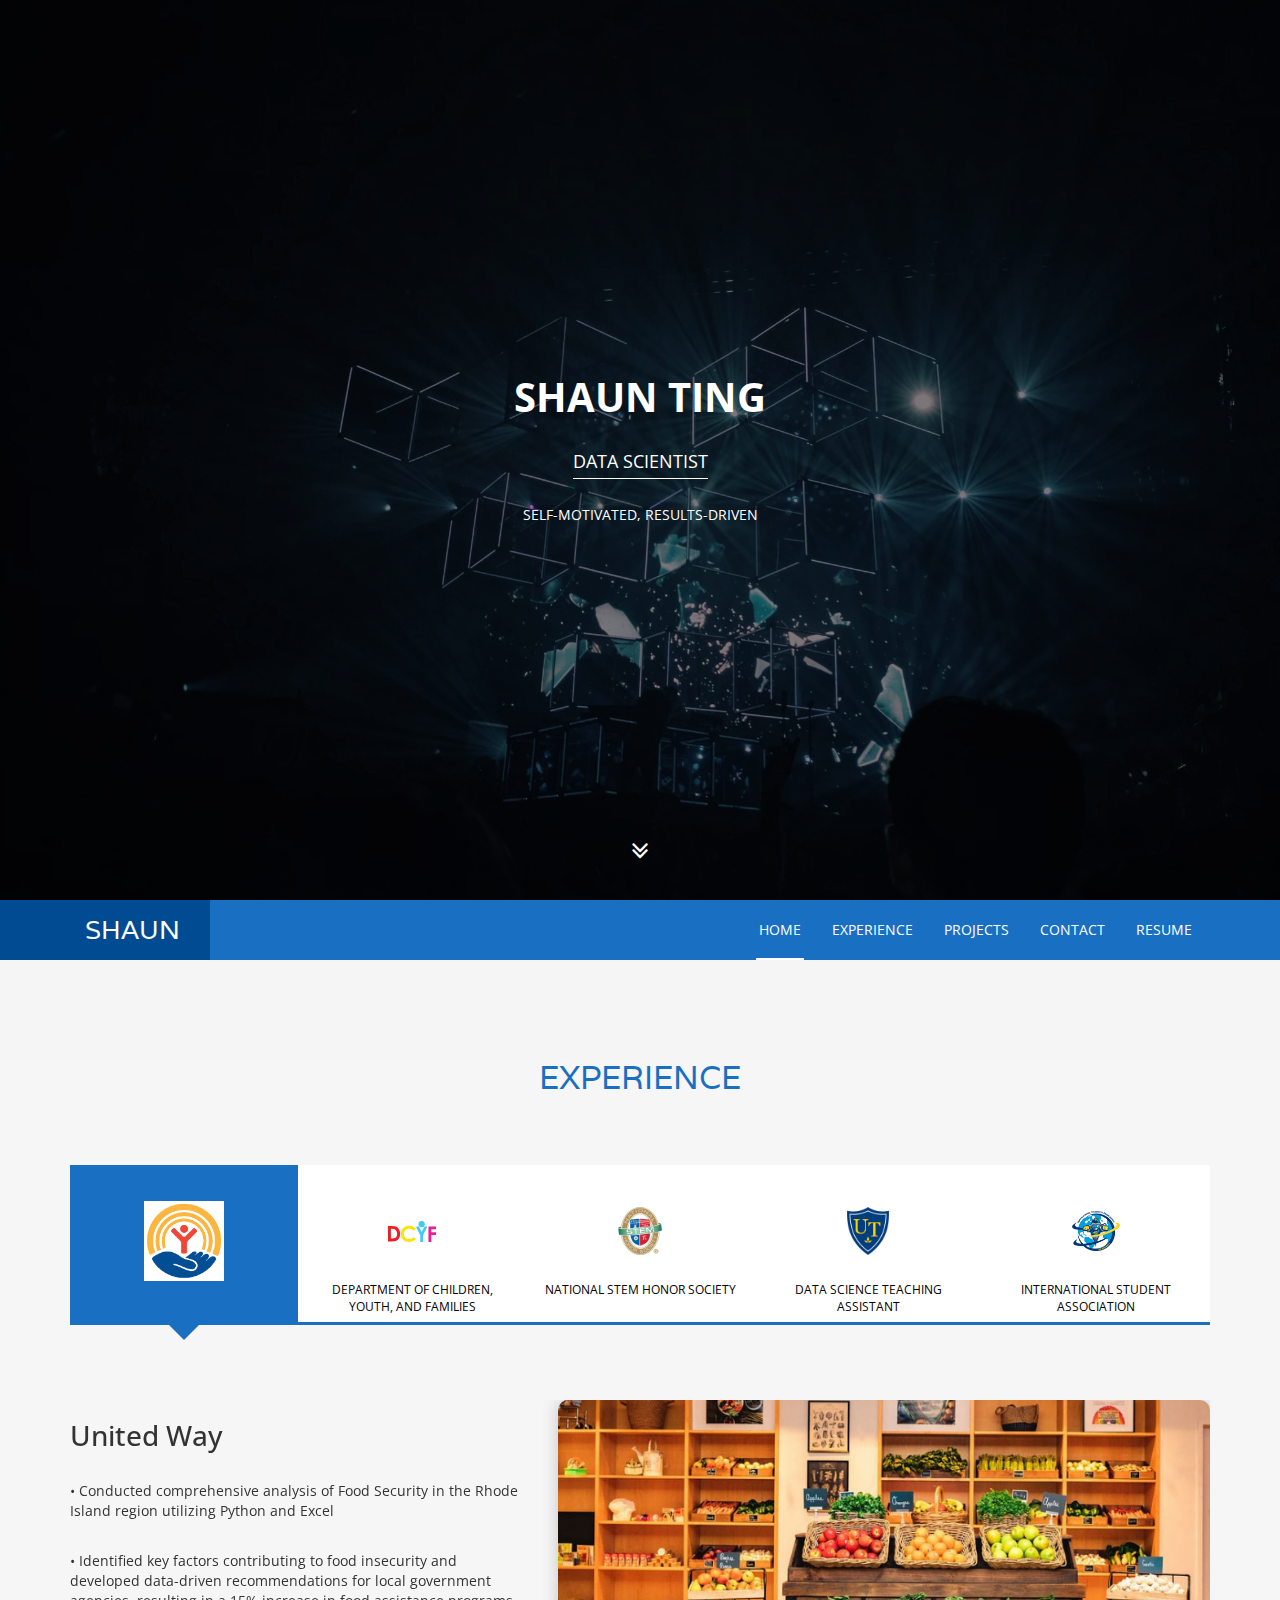
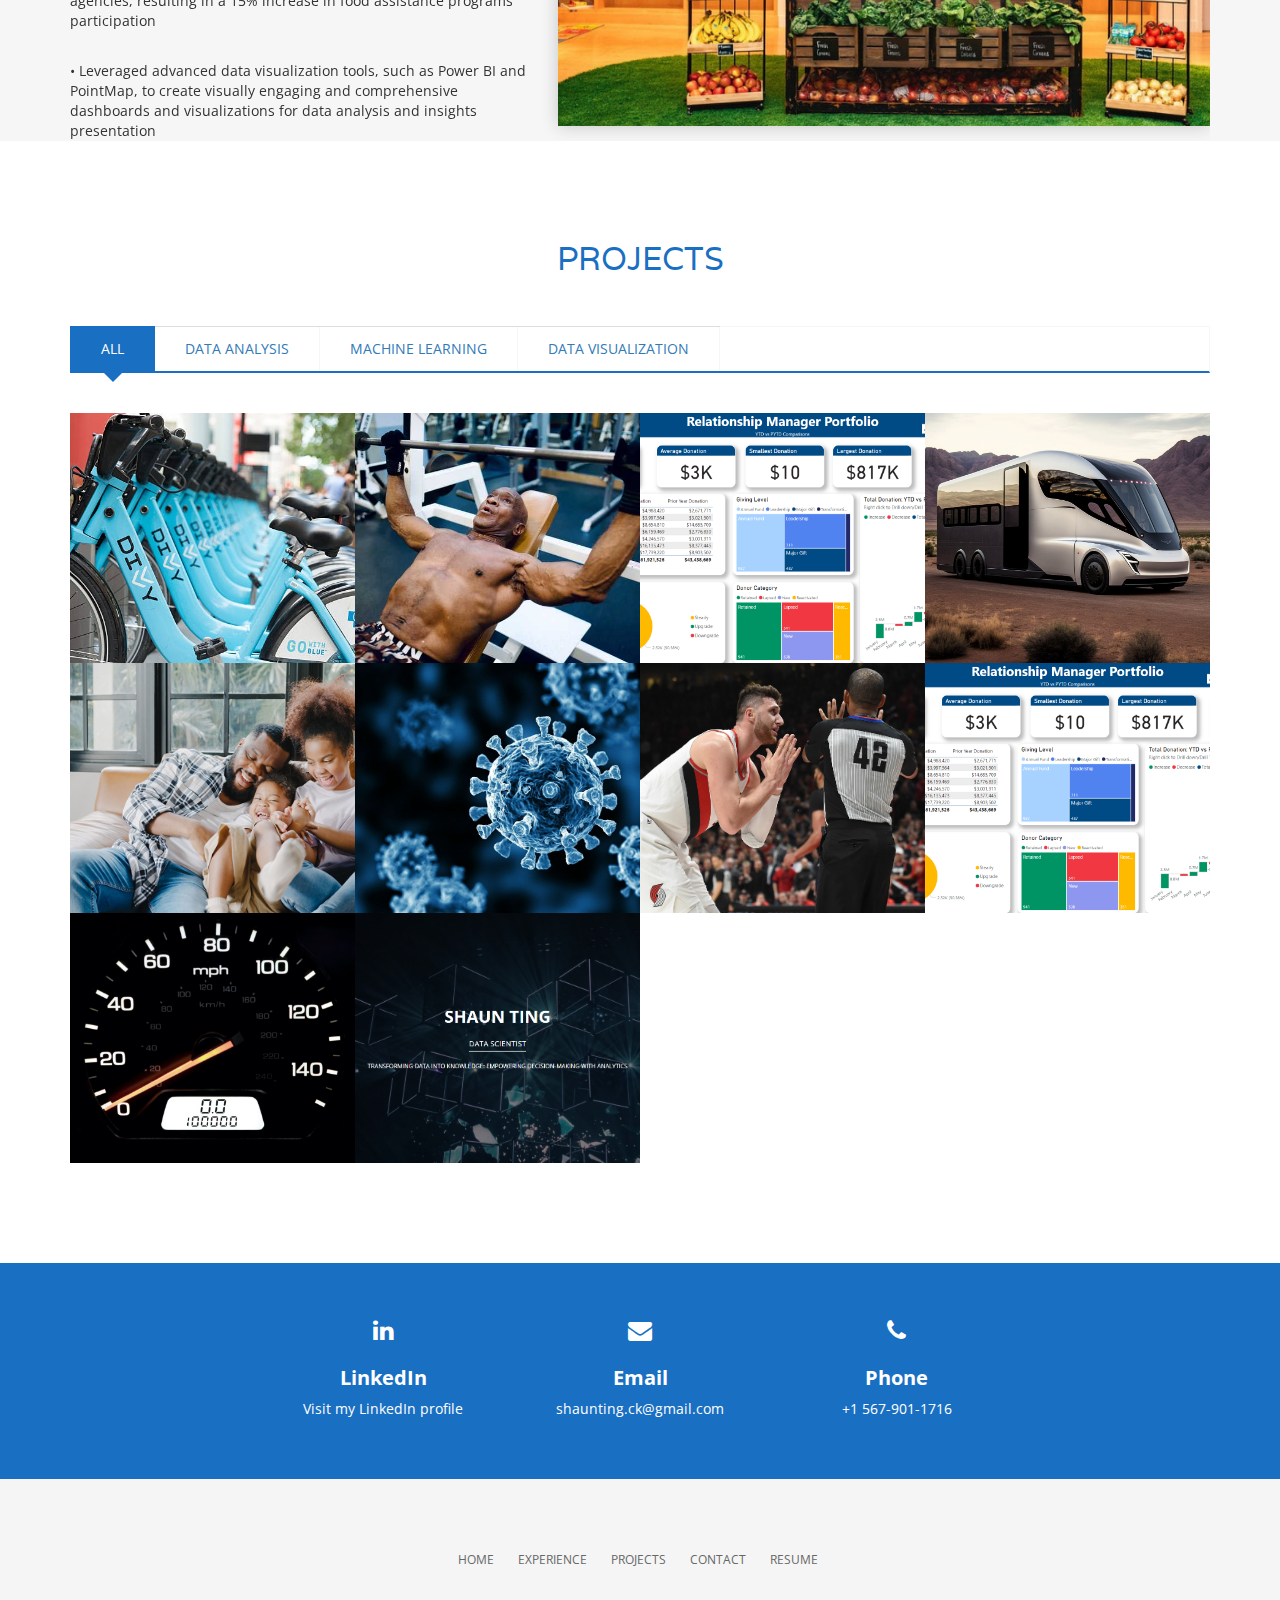
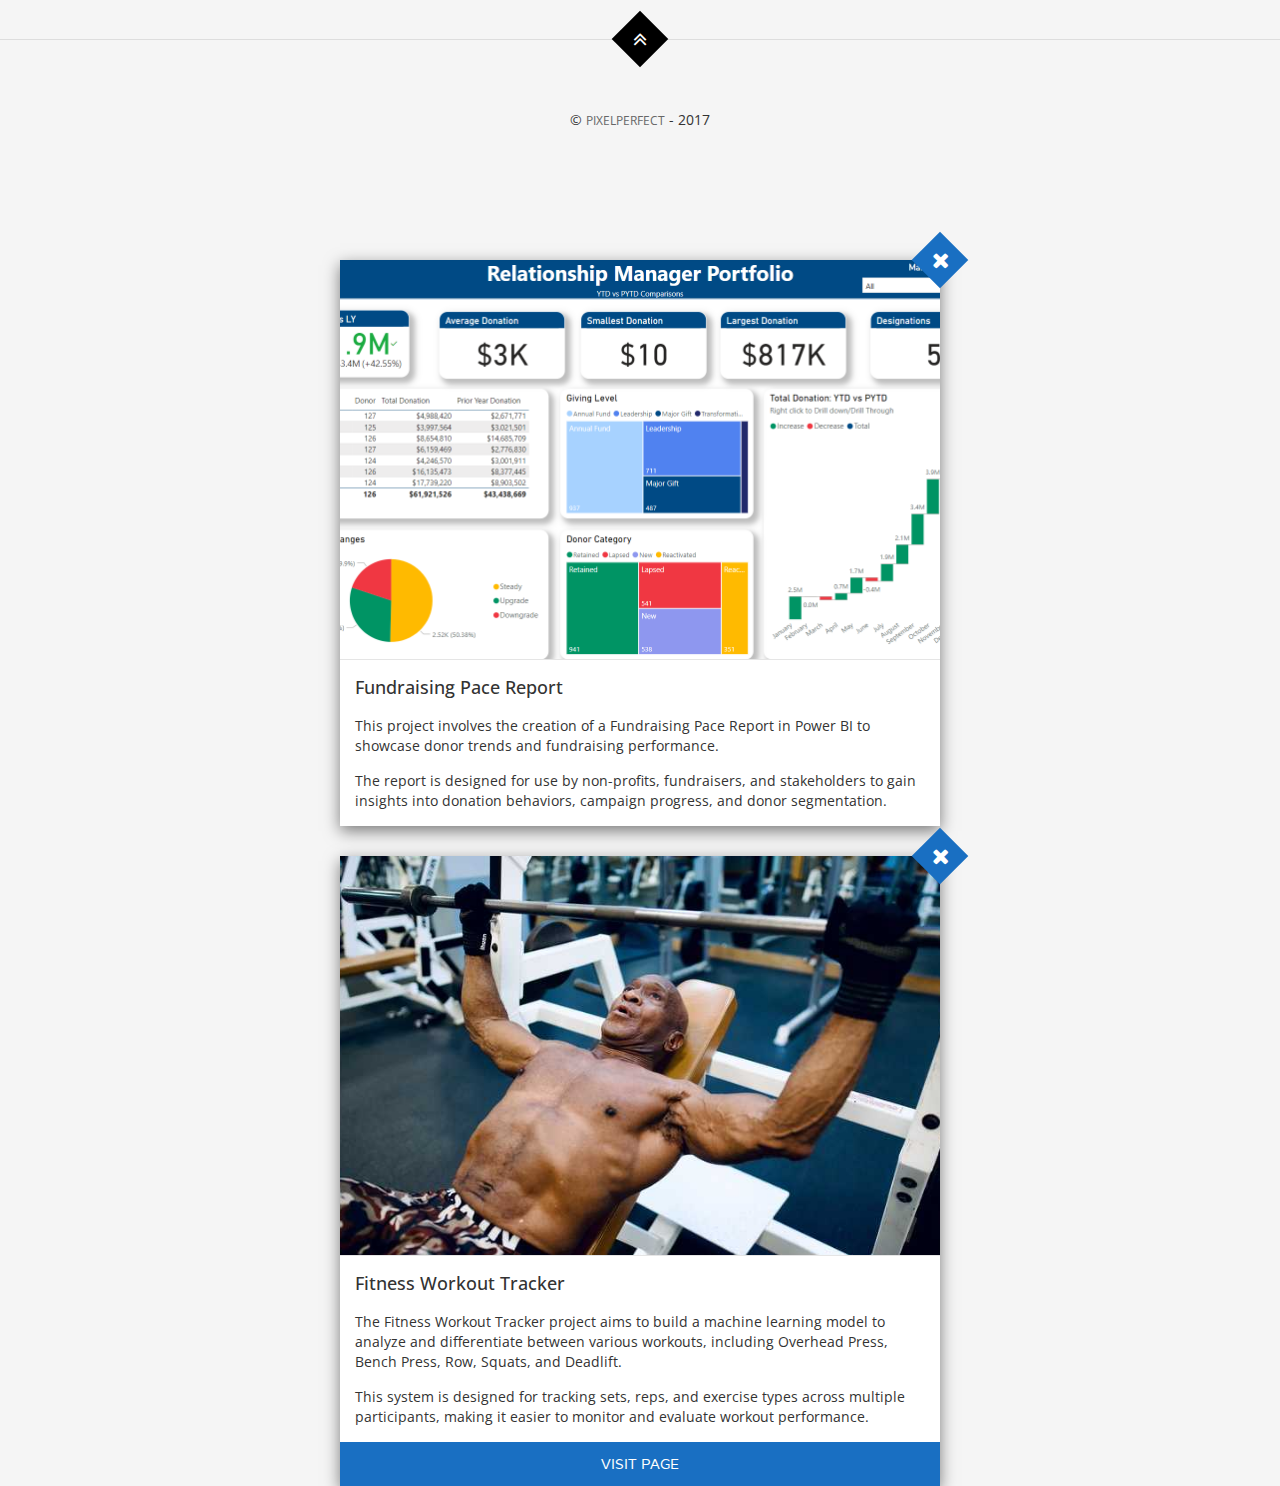
==== commit fd87fde6: "f" ====
--- a/index.html
+++ b/index.html
@@ -373,14 +373,14 @@
                         <div class="col-md-3 col-sm-4 col-xs-6" data-groups='["Data Analysis"]'>
                             <div class="portfolio-item">
                                 <div class="portfolio-item-thumb">
-                                    <img src="assets/img/nstemweb.jpg" alt="" class="img-res">
+                                    <img src="assets/img/relationship-manager-portfolio.png" alt="" class="img-res">
                                     <a href="#" class="rectangle" data-toggle="modal" data-target="#portfolioItem2">
                                         <i class="fa fa-plus"></i>
                                     </a>
                                 </div><!-- /.portfolio-item-thumb  -->
                                 <div class="portfolio-info">
-                                    <h3>Website SEO</h3>
-                                    <p>Python</p>
+                                    <h3>Fundraising </h3>
+                                    <p>Power BI</p>
                                 </div><!-- /.portfolio-info  -->
                             </div>
                         </div><!-- /.col-md-3  -->
@@ -523,7 +523,7 @@
             <div class="modal-content">
                 <div class="modal-header">
                     <a class="rectangle" data-dismiss="modal"><i class="fa fa-times"></i></a>
-                    <img class="img-res" src="assets/img/Relationship Manager Portfolio.png" alt="">
+                    <img class="img-res" src="assets/img/relationship-manager-portfolio.png" alt="">
                 </div>
                 <div class="modal-body">
                     <h4 class="modal-title">Fundraising Pace Report</h4>
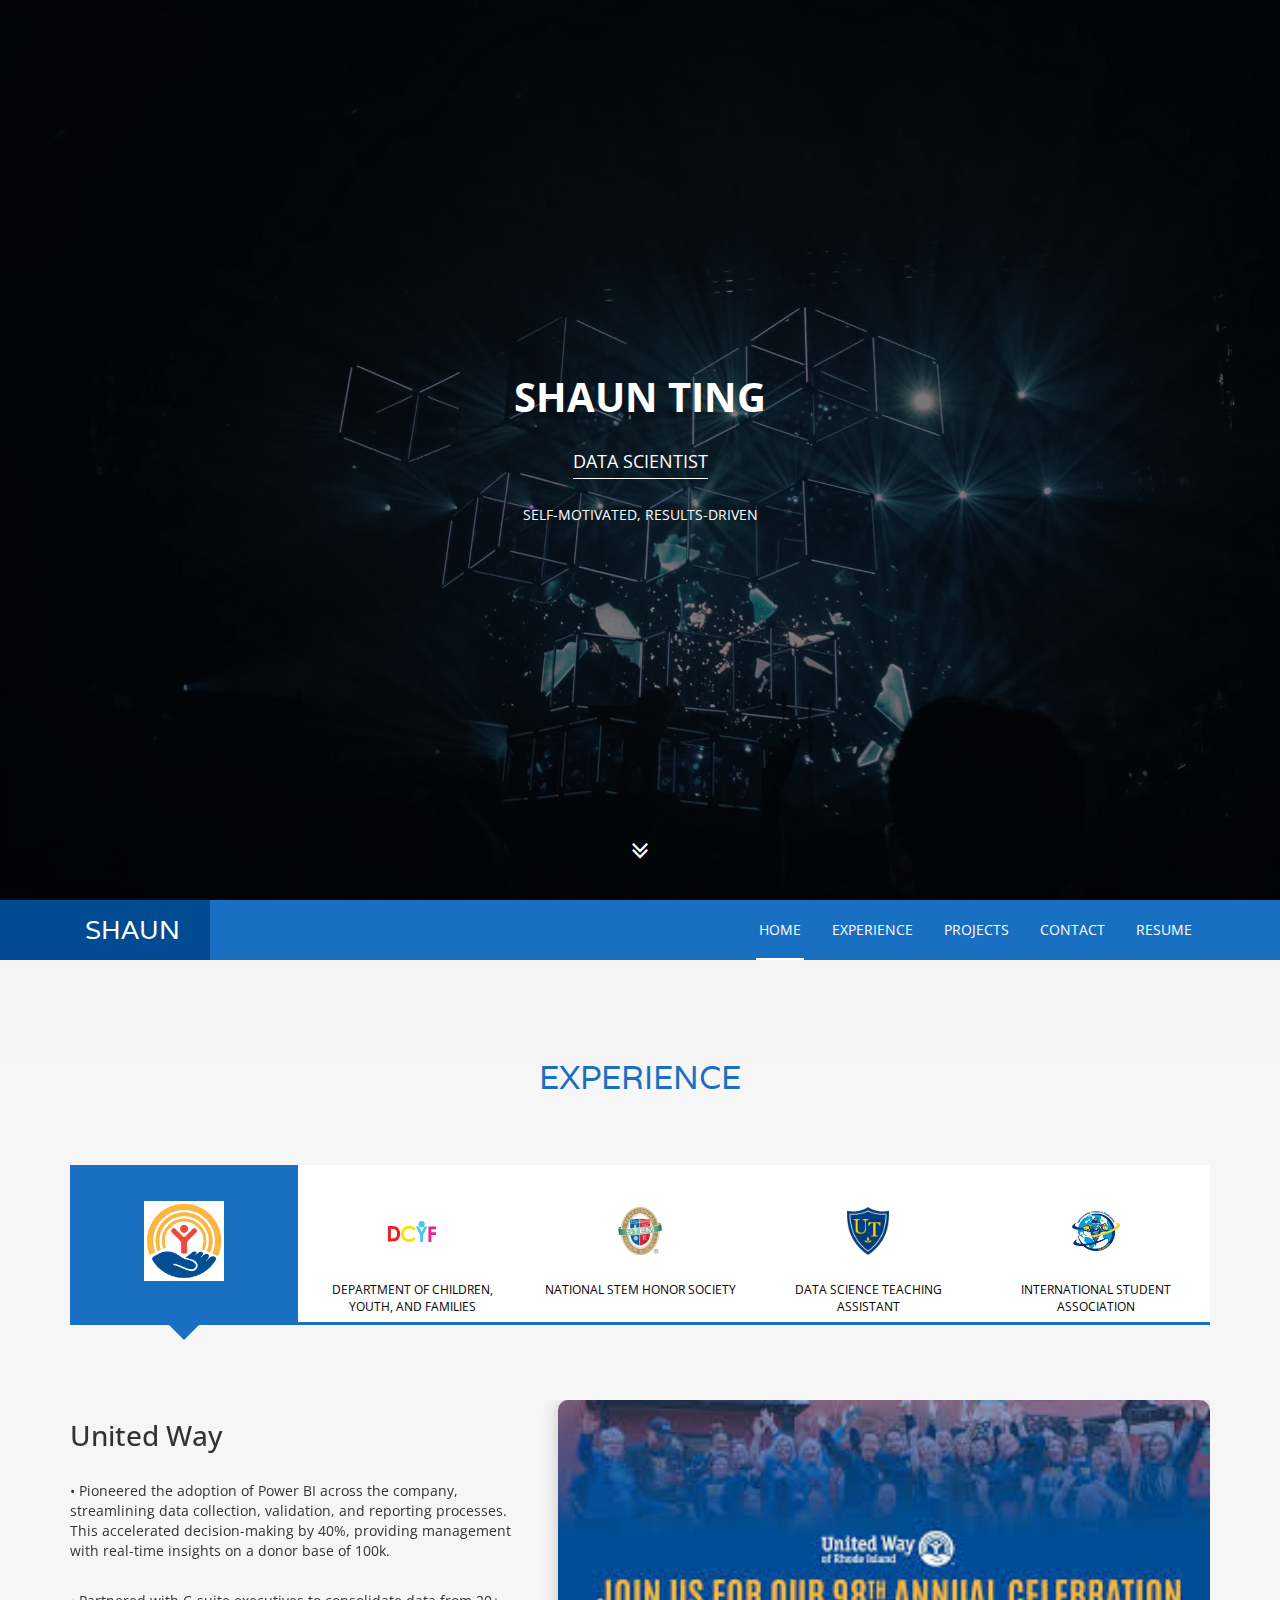
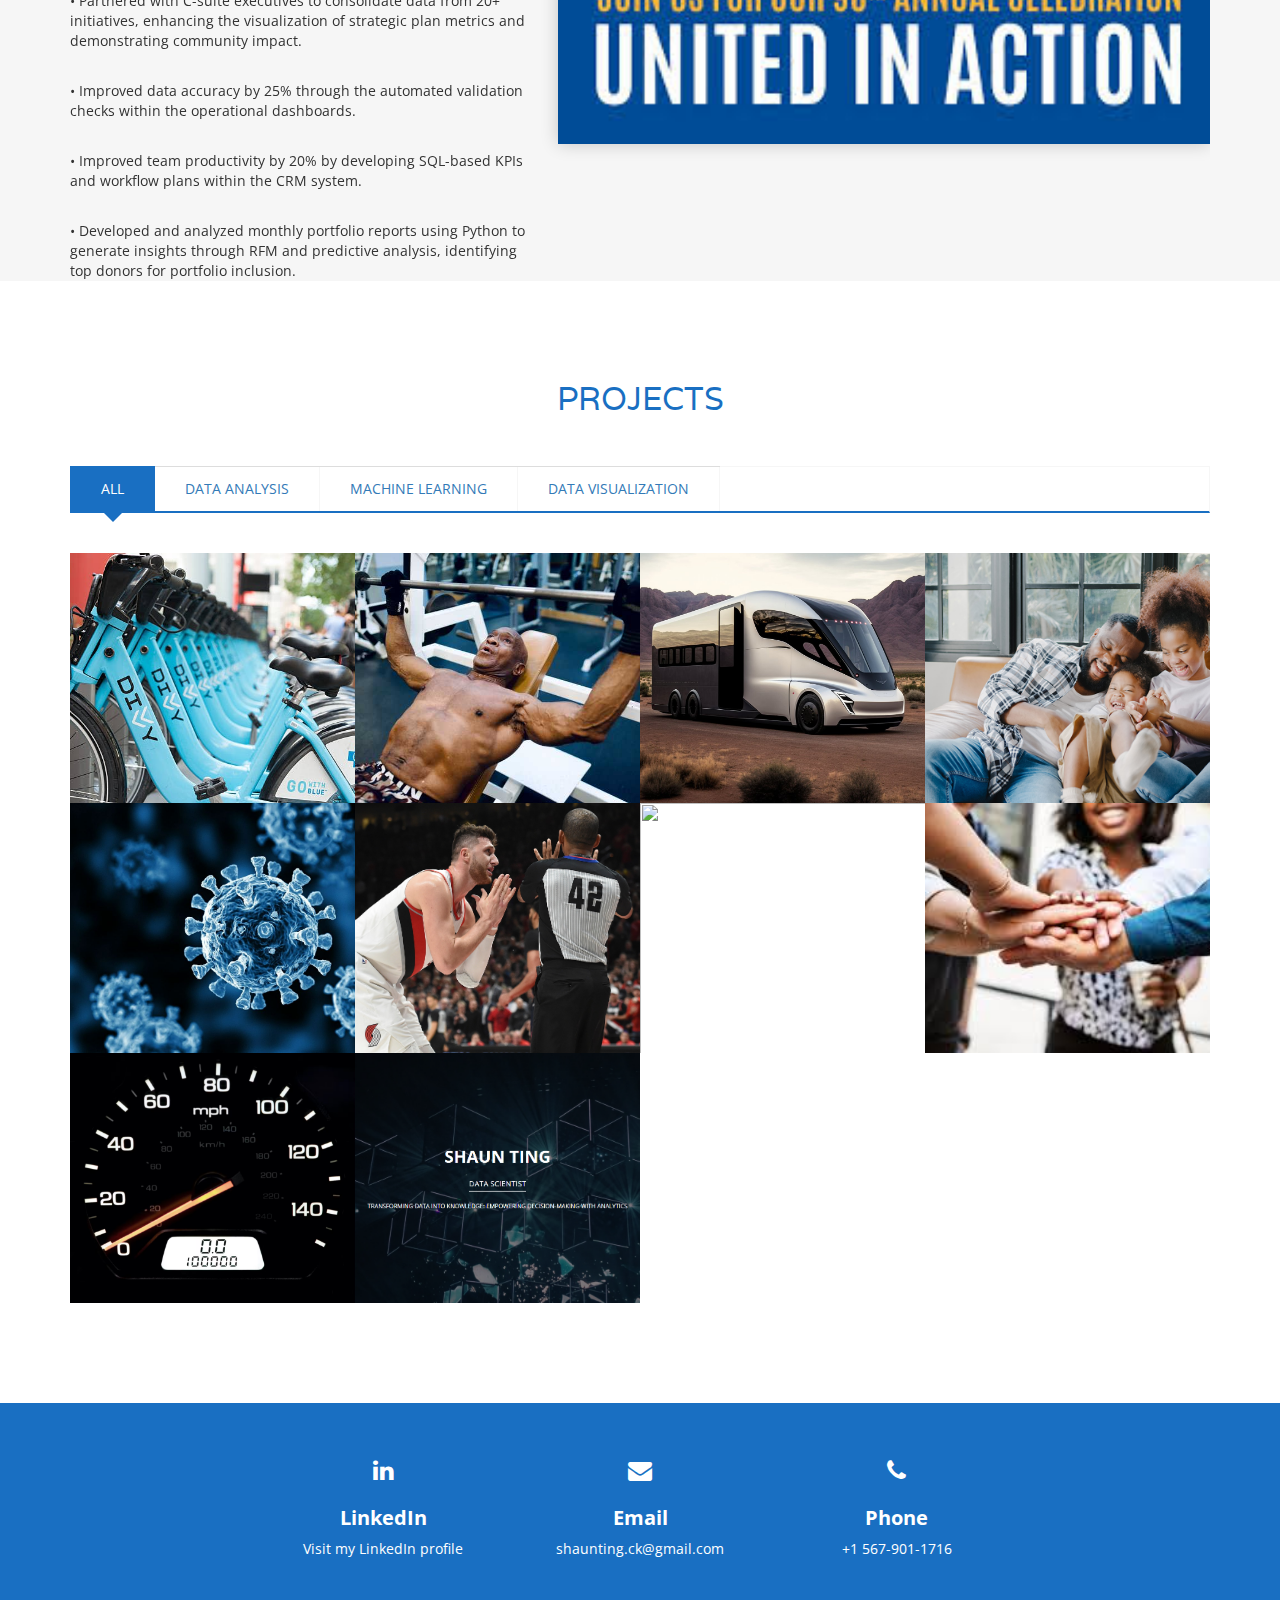
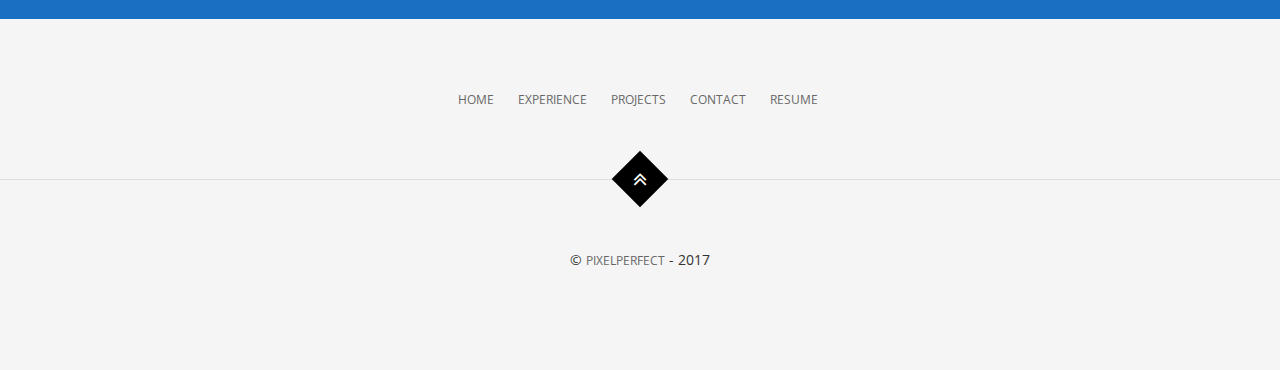
==== commit 0d3dce51: "update" ====
--- a/index.html
+++ b/index.html
@@ -164,13 +164,15 @@
                                 <div class="col-md-5">
                                     <div class="service-info">
                                         <h3 class="service-title">United Way</h3>
-                                        <p>• Conducted comprehensive analysis of Food Security in the Rhode Island region utilizing Python and Excel</p>
-                                        <p>• Identified key factors contributing to food insecurity and developed data-driven recommendations for local government agencies, resulting in a 15% increase in food assistance programs participation</p>
-                                        <p>• Leveraged advanced data visualization tools, such as Power BI and PointMap, to create visually engaging and comprehensive dashboards and visualizations for data analysis and insights presentation</p>
+                                        <p>• Pioneered the adoption of Power BI across the company, streamlining data collection, validation, and reporting processes. This accelerated decision-making by 40%, providing management with real-time insights on a donor base of 100k.</p>
+                                        <p>• Partnered with C-suite executives to consolidate data from 20+ initiatives, enhancing the visualization of strategic plan metrics and demonstrating community impact.</p>
+                                        <p>• Improved data accuracy by 25% through the automated validation checks within the operational dashboards.</p>
+                                        <p>• Improved team productivity by 20% by developing SQL-based KPIs and workflow plans within the CRM system.</p>
+                                        <p>• Developed and analyzed monthly portfolio reports using Python to generate insights through RFM and predictive analysis, identifying top donors for portfolio inclusion.</p>
                                     </div>
                                 </div>
                                 <div class="col-md-7">
-                                    <img src="assets/img/thepoint.png" class="img-responsive" alt="" width="800" height="1">
+                                    <img src="assets/img/unitedway2.jpeg" class="img-responsive" alt="" width="800" height="1">
                                 </div>
                             </div>
                         </div><!-- /.item -->
@@ -277,7 +279,7 @@
                             <div class="portfolio-item">
                                 <div class="portfolio-item-thumb">
                                     <img src="assets/img/benchpress.jpg" alt="" class="img-res">
-                                    <a href="#" class="rectangle" data-toggle="modal" data-target="#portfolioItem9">
+                                    <a href="#" class="rectangle" data-toggle="modal" data-target="#portfolioItem10">
                                         <i class="fa fa-plus"></i>
                                     </a>
                                 </div><!-- /.portfolio-item-thumb  -->
@@ -288,21 +290,6 @@
                             </div>
                         </div><!-- /.col-md-3  -->
 
-                        <!-- Fundraising Pace Report --> 
-                        <div class="col-md-3 col-sm-4 col-xs-6" data-groups='["Data Visualization"]'>
-                            <div class="portfolio-item">
-                                <div class="portfolio-item-thumb">
-                                    <img src="assets/img/Relationship Manager Portfolio.png" alt="" class="img-res">
-                                    <a href="#" class="rectangle" data-toggle="modal" data-target="#portfolioItem10">
-                                        <i class="fa fa-plus"></i>
-                                    </a>
-                                </div><!-- /.portfolio-item-thumb  -->
-                                <div class="portfolio-info">
-                                    <h3>Fundraising Pace Report</h3>
-                                    <p>Power BI</p>
-                                </div><!-- /.portfolio-info  -->
-                            </div>
-                        </div><!-- /.col-md-3  -->
 
                         <!-- RV Power Consumption -->
                         <div class="col-md-3 col-sm-4 col-xs-6" data-groups='["Machine Learning"]'>
@@ -364,22 +351,40 @@
                                 </div><!-- /.portfolio-item-thumb  -->
                                 <div class="portfolio-info">
                                     <h3>NBA Referees</h3>
-                                    <p>Data Visualization</p>
-                                </div><!-- /.portfolio-info  -->
-                            </div>
-                        </div><!-- /.col-md-3  -->
+                                    <p>Tableau</p>
+                                </div><!-- /.portfolio-info  -->
+                            </div>
+                        </div><!-- /.col-md-3  -->
+
 
                         <!-- Website SEO -->
                         <div class="col-md-3 col-sm-4 col-xs-6" data-groups='["Data Analysis"]'>
                             <div class="portfolio-item">
                                 <div class="portfolio-item-thumb">
-                                    <img src="assets/img/relationship-manager-portfolio.png" alt="" class="img-res">
+                                    <img src="assets/img/nstemweb.png" alt="" class="img-res">
+                                    <a href="#" class="rectangle" data-toggle="modal" data-target="#portfolioItem22">
+                                        <i class="fa fa-plus"></i>
+                                    </a>
+                                </div><!-- /.portfolio-item-thumb  -->
+                                <div class="portfolio-info">
+                                    <h3>Website SEO</h3>
+                                    <p>Python, Excel</p>
+                                </div><!-- /.portfolio-info  -->
+                            </div>
+                        </div><!-- /.col-md-3  -->
+
+
+                        <!-- Fundraising Pace Report -->
+                        <div class="col-md-3 col-sm-4 col-xs-6" data-groups='["Data Visualization"]'>
+                            <div class="portfolio-item">
+                                <div class="portfolio-item-thumb">
+                                    <img src="assets/img/fundraising.jpeg" alt="" class="img-res">
                                     <a href="#" class="rectangle" data-toggle="modal" data-target="#portfolioItem2">
                                         <i class="fa fa-plus"></i>
                                     </a>
                                 </div><!-- /.portfolio-item-thumb  -->
                                 <div class="portfolio-info">
-                                    <h3>Fundraising </h3>
+                                    <h3>Fundraising Pace Report</h3>
                                     <p>Power BI</p>
                                 </div><!-- /.portfolio-info  -->
                             </div>
@@ -518,12 +523,51 @@
     <!-- End Footer --> 
 
     <!-- Modals -->
-    <div id="portfolioItem10" class="modal fade fade-scale" role="dialog"></div>
-        <div class="modal-dialog">
-            <div class="modal-content">
-                <div class="modal-header">
-                    <a class="rectangle" data-dismiss="modal"><i class="fa fa-times"></i></a>
-                    <img class="img-res" src="assets/img/relationship-manager-portfolio.png" alt="">
+
+    <div id="portfolioItem1" class="modal fade fade-scale" role="dialog">
+        <div class="modal-dialog">
+            <div class="modal-content">
+                <div class="modal-header">
+                    <a class="rectangle" data-dismiss="modal"><i class="fa fa-times"></i></a>
+                    <img class="img-res" src="assets/img/NbaRefsViz.png" alt="">
+                </div>
+                <div class="modal-body">
+                    <h4 class="modal-title">NBA Referees</h4>
+                    <p>Could NBA referees be influencing the outcome of games? Scott Foster, an experienced NBA referee, is a figure who evokes both respect and controversy. With a history of officiating multiple NBA Finals games, Foster has gained the moniker "The Extender" due to a prevailing theory that he might intentionally make calls that benefit teams on the verge of elimination, thus prolonging playoff series. Foster's zealous enforcement of the game's rules, often without hesitation, has fueled speculation regarding the NBA's ulterior motive of generating higher revenue and viewer engagement through extended series. </p>
+                    <p>A visualization has been created  to determine if referees are consistently making an unusually high or low number of calls, suggesting a potential manipulation of game outcomes.</p>
+                </div>
+                <div class="modal-footer">
+                    <a href="https://bit.ly/3BHc3uz" class="btn" target="_blank">Visit Page</a>
+                </div>
+            </div><!-- /.modal-content -->
+        </div><!-- /.modal-dialog -->
+    </div><!-- /.modal -->
+
+    <div id="portfolioItem10" class="modal fade fade-scale" role="dialog">
+        <div class="modal-dialog">
+            <div class="modal-content">
+                <div class="modal-header">
+                    <a class="rectangle" data-dismiss="modal"><i class="fa fa-times"></i></a>
+                    <img class="img-res" src="assets/img/benchpress.jpg" alt="">
+                </div>
+                <div class="modal-body">
+                    <h4 class="modal-title">Fitness Workout Tracker</h4>
+                    <p>The Fitness Workout Tracker project aims to build a machine learning model to analyze and differentiate between various workouts, including Overhead Press, Bench Press, Row, Squats, and Deadlift. </p>
+                    <p>This system is designed for tracking sets, reps, and exercise types across multiple participants, making it easier to monitor and evaluate workout performance.</p>
+                </div>
+                <div class="modal-footer">
+                    <a href="https://github.com/Shaunting/fitness-workout-tracker" class="btn" target="_blank">Visit Page</a>
+                </div>
+            </div><!-- /.modal-content -->
+        </div><!-- /.modal-dialog -->
+    </div><!-- /.modal -->
+
+    <div id="portfolioItem22" class="modal fade fade-scale" role="dialog">
+        <div class="modal-dialog">
+            <div class="modal-content">
+                <div class="modal-header">
+                    <a class="rectangle" data-dismiss="modal"><i class="fa fa-times"></i></a>
+                    <img class="img-res" src="assets/img/googleanalytics.png" alt="">
                 </div>
                 <div class="modal-body">
                     <h4 class="modal-title">Fundraising Pace Report</h4>
@@ -531,49 +575,12 @@
                     <p>The report is designed for use by non-profits, fundraisers, and stakeholders to gain insights into donation behaviors, campaign progress, and donor segmentation.</p>
                 </div>
                 <div class="modal-footer">
-                </div>
-            </div><!-- /.modal-content -->
-        </div><!-- /.modal-dialog -->
-    </div><!-- /.modal -->
-
-
-    <div id="portfolioItem9" class="modal fade fade-scale" role="dialog"></div>
-        <div class="modal-dialog">
-            <div class="modal-content">
-                <div class="modal-header">
-                    <a class="rectangle" data-dismiss="modal"><i class="fa fa-times"></i></a>
-                    <img class="img-res" src="assets/img/benchpress.jpg" alt="">
-                </div>
-                <div class="modal-body">
-                    <h4 class="modal-title">Fitness Workout Tracker</h4>
-                    <p>The Fitness Workout Tracker project aims to build a machine learning model to analyze and differentiate between various workouts, including Overhead Press, Bench Press, Row, Squats, and Deadlift. </p>
-                    <p>This system is designed for tracking sets, reps, and exercise types across multiple participants, making it easier to monitor and evaluate workout performance.</p>
-                </div>
-                <div class="modal-footer">
-                    <a href="https://github.com/Shaunting/fitness-workout-tracker" class="btn" target="_blank">Visit Page</a>
-                </div>
-            </div><!-- /.modal-content -->
-        </div><!-- /.modal-dialog -->
-    </div><!-- /.modal -->
-
-    <div id="portfolioItem1" class="modal fade fade-scale" role="dialog">
-        <div class="modal-dialog">
-            <div class="modal-content">
-                <div class="modal-header">
-                    <a class="rectangle" data-dismiss="modal"><i class="fa fa-times"></i></a>
-                    <img class="img-res" src="assets/img/NbaRefsViz.png" alt="">
-                </div>
-                <div class="modal-body">
-                    <h4 class="modal-title">NBA Referees</h4>
-                    <p>Could NBA referees be influencing the outcome of games? Scott Foster, an experienced NBA referee, is a figure who evokes both respect and controversy. With a history of officiating multiple NBA Finals games, Foster has gained the moniker "The Extender" due to a prevailing theory that he might intentionally make calls that benefit teams on the verge of elimination, thus prolonging playoff series. Foster's zealous enforcement of the game's rules, often without hesitation, has fueled speculation regarding the NBA's ulterior motive of generating higher revenue and viewer engagement through extended series. </p>
-                    <p>A visualization has been created  to determine if referees are consistently making an unusually high or low number of calls, suggesting a potential manipulation of game outcomes.</p>
-                </div>
-                <div class="modal-footer">
-                    <a href="https://bit.ly/3BHc3uz" class="btn" target="_blank">Visit Page</a>
-                </div>
-            </div><!-- /.modal-content -->
-        </div><!-- /.modal-dialog -->
-    </div><!-- /.modal -->
+                    <a href="https://github.com/Shaunting/Fundraising-Portfolio" class="btn" target="_blank">Visit Page</a>
+                </div>
+            </div><!-- /.modal-content -->
+        </div><!-- /.modal-dialog -->
+    </div><!-- /.modal -->
+
 
     <div id="portfolioItem2" class="modal fade fade-scale" role="dialog">
         <div class="modal-dialog">
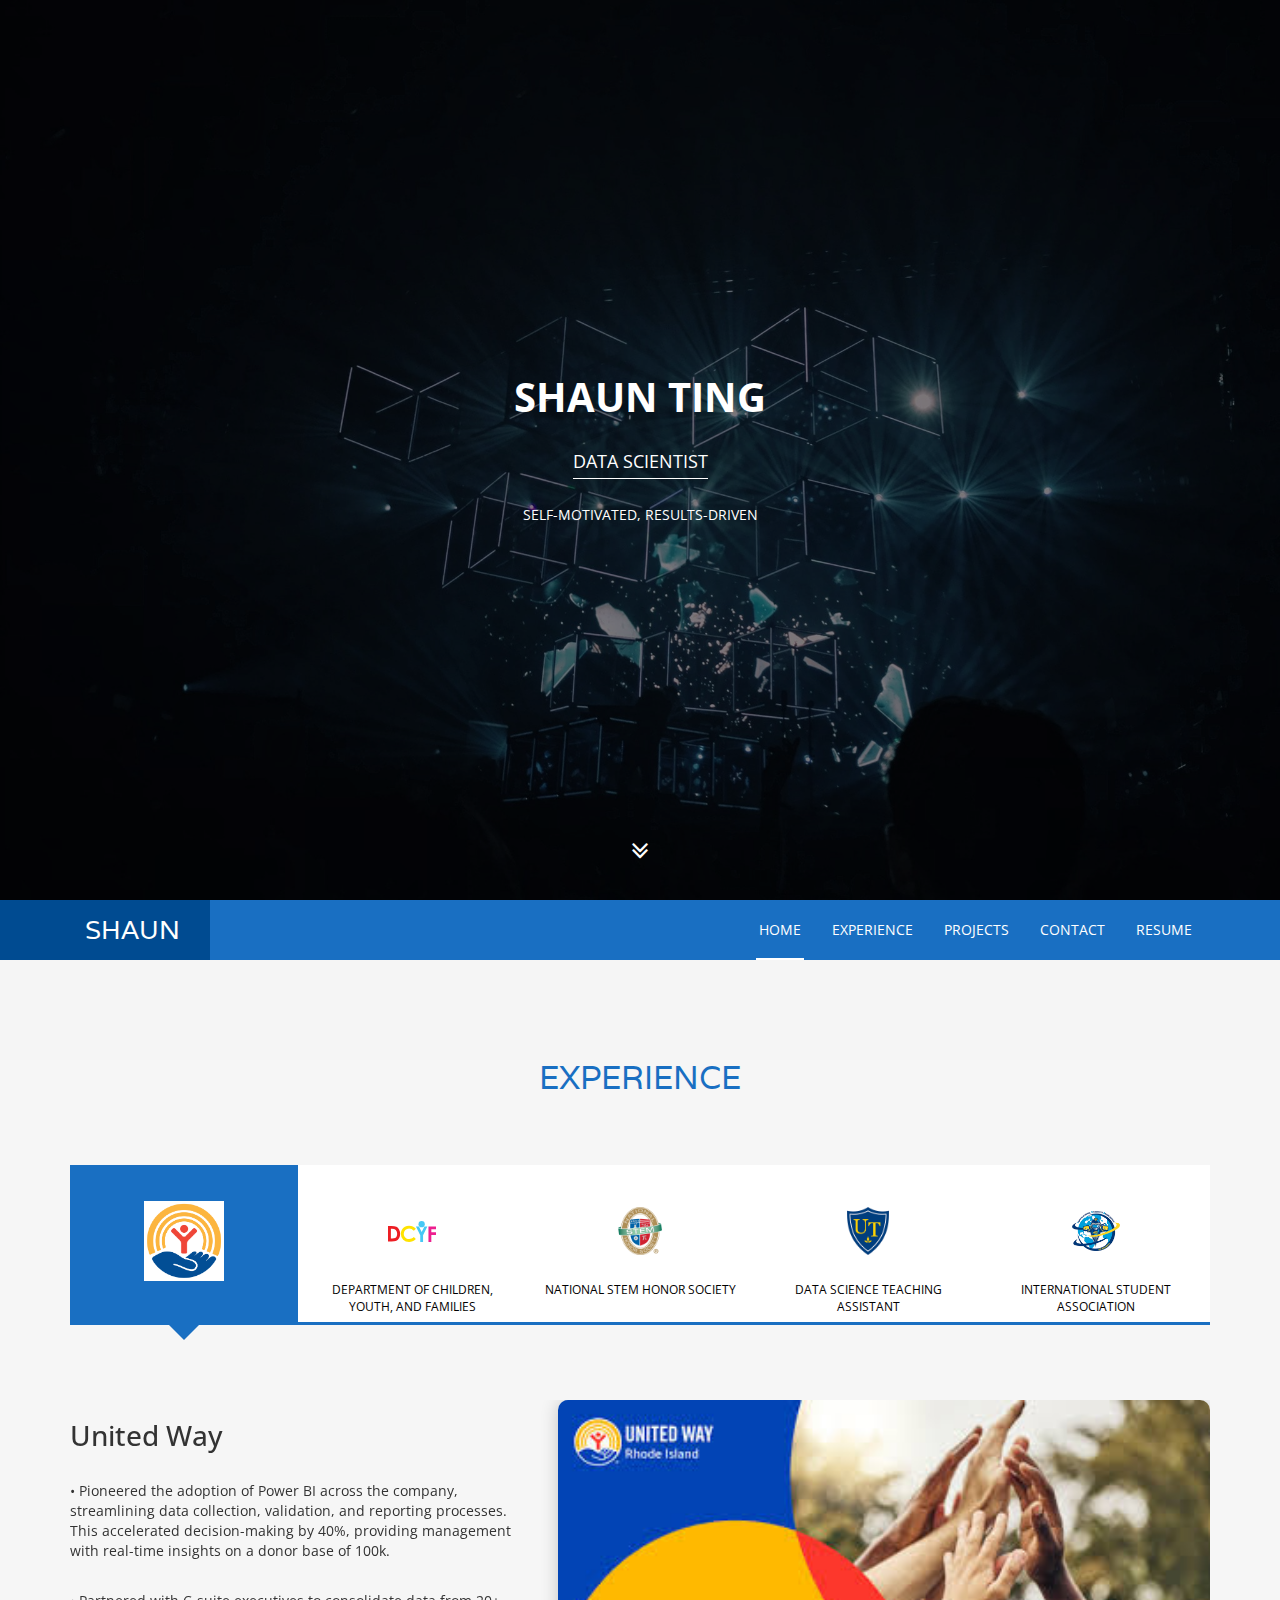
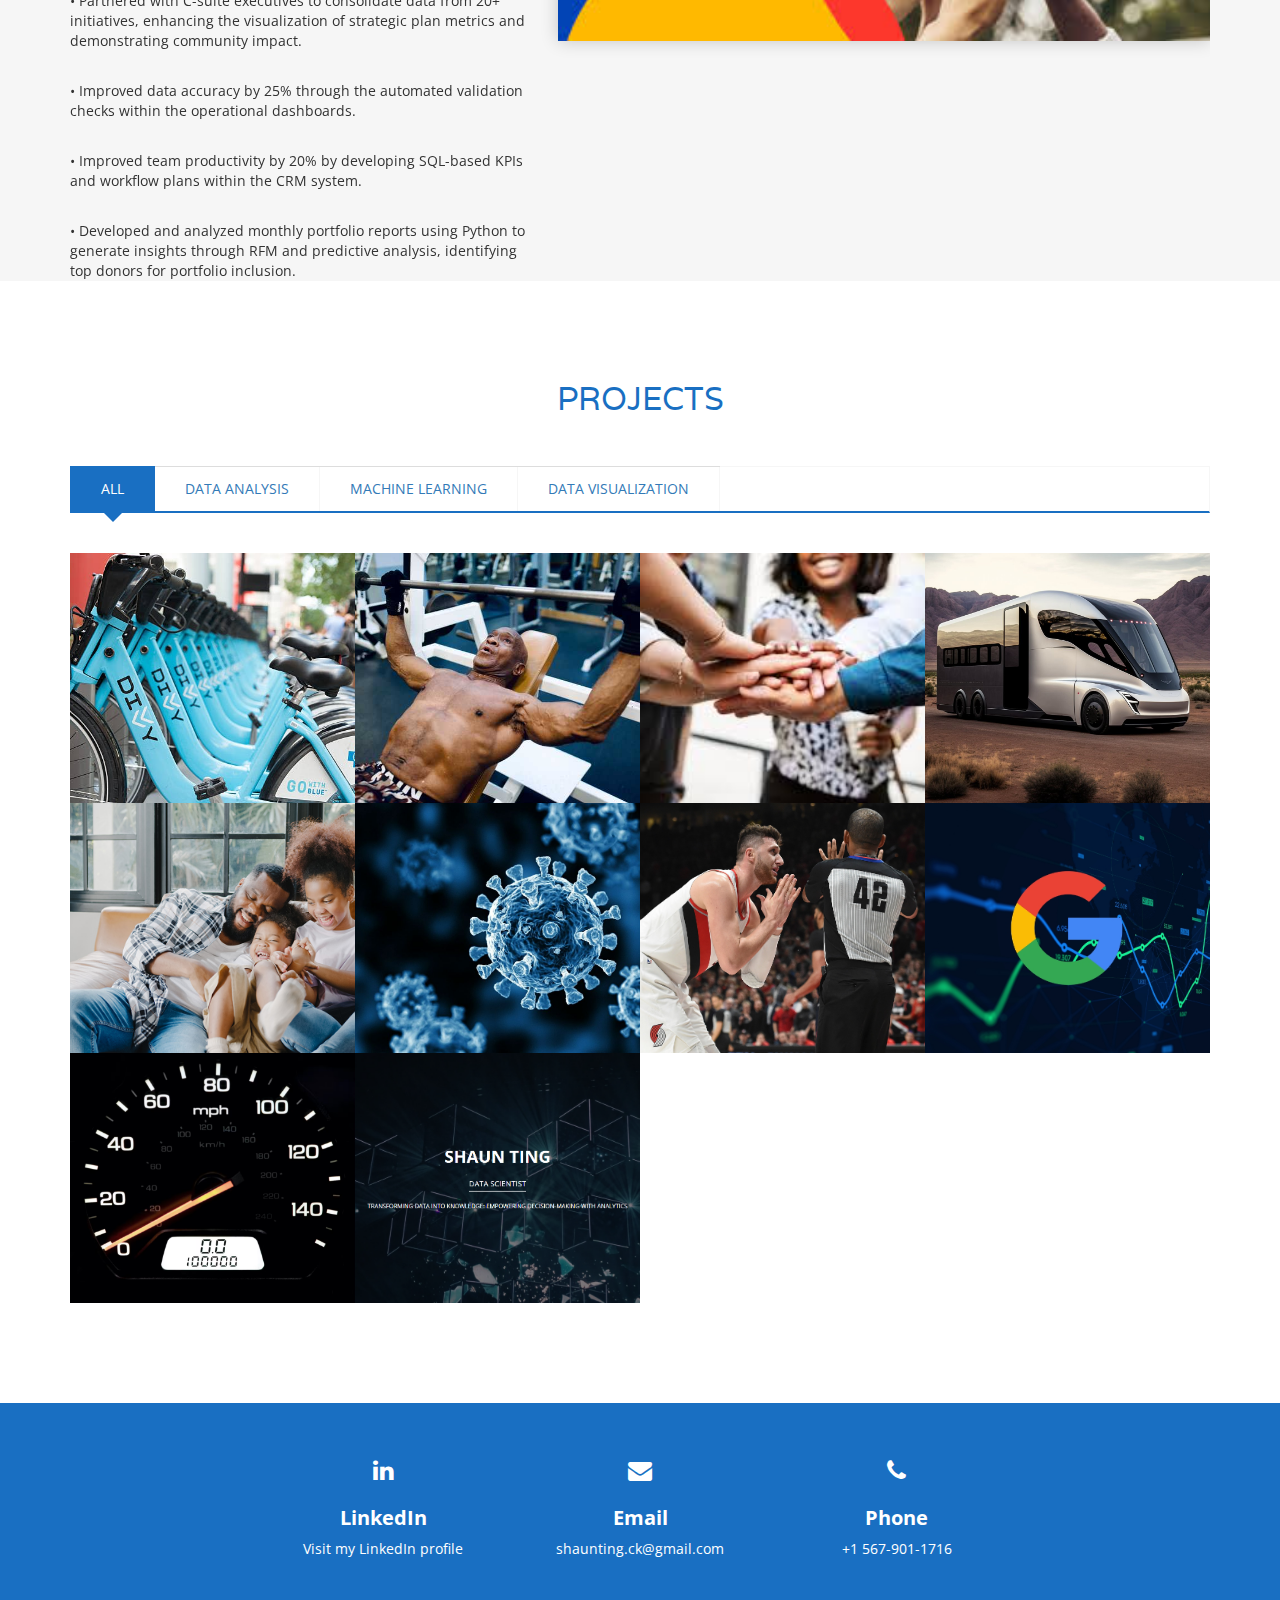
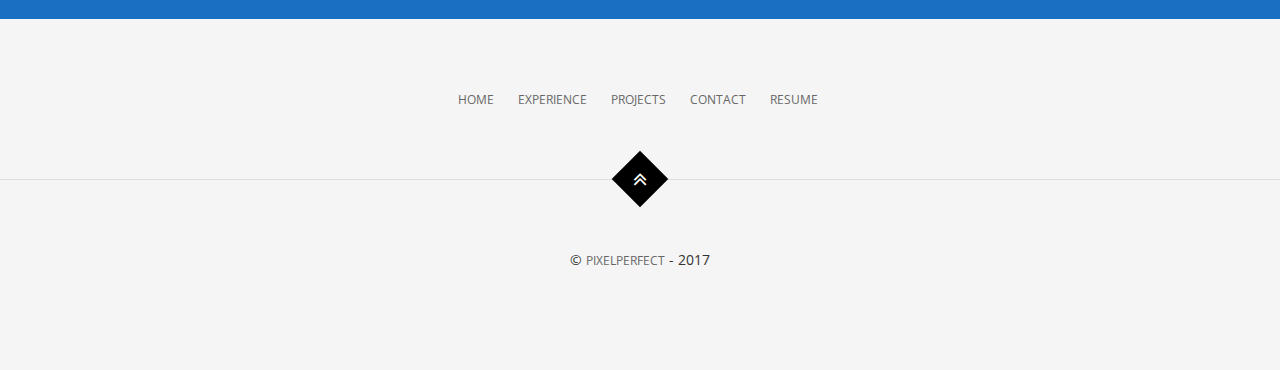
==== commit 3e84e416: "final update" ====
--- a/index.html
+++ b/index.html
@@ -290,7 +290,22 @@
                             </div>
                         </div><!-- /.col-md-3  -->
 
-
+                        <!-- Fundraising Pace Report -->
+                        <div class="col-md-3 col-sm-4 col-xs-6" data-groups='["Data Visualization"]'>
+                            <div class="portfolio-item">
+                                <div class="portfolio-item-thumb">
+                                    <img src="assets/img/fundraising.jpeg" alt="" class="img-res">
+                                    <a href="#" class="rectangle" data-toggle="modal" data-target="#portfolioItem2">
+                                        <i class="fa fa-plus"></i>
+                                    </a>
+                                </div><!-- /.portfolio-item-thumb  -->
+                                <div class="portfolio-info">
+                                    <h3>Fundraising Pace Report</h3>
+                                    <p>Power BI</p>
+                                </div><!-- /.portfolio-info  -->
+                            </div>
+                        </div><!-- /.col-md-3  -->
+                        
                         <!-- RV Power Consumption -->
                         <div class="col-md-3 col-sm-4 col-xs-6" data-groups='["Machine Learning"]'>
                             <div class="portfolio-item">
@@ -361,7 +376,7 @@
                         <div class="col-md-3 col-sm-4 col-xs-6" data-groups='["Data Analysis"]'>
                             <div class="portfolio-item">
                                 <div class="portfolio-item-thumb">
-                                    <img src="assets/img/nstemweb.png" alt="" class="img-res">
+                                    <img src="assets/img/nstemweb.jpg" alt="" class="img-res">
                                     <a href="#" class="rectangle" data-toggle="modal" data-target="#portfolioItem22">
                                         <i class="fa fa-plus"></i>
                                     </a>
@@ -374,21 +389,7 @@
                         </div><!-- /.col-md-3  -->
 
 
-                        <!-- Fundraising Pace Report -->
-                        <div class="col-md-3 col-sm-4 col-xs-6" data-groups='["Data Visualization"]'>
-                            <div class="portfolio-item">
-                                <div class="portfolio-item-thumb">
-                                    <img src="assets/img/fundraising.jpeg" alt="" class="img-res">
-                                    <a href="#" class="rectangle" data-toggle="modal" data-target="#portfolioItem2">
-                                        <i class="fa fa-plus"></i>
-                                    </a>
-                                </div><!-- /.portfolio-item-thumb  -->
-                                <div class="portfolio-info">
-                                    <h3>Fundraising Pace Report</h3>
-                                    <p>Power BI</p>
-                                </div><!-- /.portfolio-info  -->
-                            </div>
-                        </div><!-- /.col-md-3  -->
+
 
                         <!-- Car Mileage -->
                         <div class="col-md-3 col-sm-4 col-xs-6" data-groups='["Data Analysis"]'>
@@ -562,12 +563,12 @@
         </div><!-- /.modal-dialog -->
     </div><!-- /.modal -->
 
-    <div id="portfolioItem22" class="modal fade fade-scale" role="dialog">
-        <div class="modal-dialog">
-            <div class="modal-content">
-                <div class="modal-header">
-                    <a class="rectangle" data-dismiss="modal"><i class="fa fa-times"></i></a>
-                    <img class="img-res" src="assets/img/googleanalytics.png" alt="">
+    <div id="portfolioItem2" class="modal fade fade-scale" role="dialog">
+        <div class="modal-dialog">
+            <div class="modal-content">
+                <div class="modal-header">
+                    <a class="rectangle" data-dismiss="modal"><i class="fa fa-times"></i></a>
+                    <img class="img-res" src="assets/img/relationship-manager-portfolio.png" alt="">
                 </div>
                 <div class="modal-body">
                     <h4 class="modal-title">Fundraising Pace Report</h4>
@@ -582,7 +583,7 @@
     </div><!-- /.modal -->
 
 
-    <div id="portfolioItem2" class="modal fade fade-scale" role="dialog">
+    <div id="portfolioItem22" class="modal fade fade-scale" role="dialog">
         <div class="modal-dialog">
             <div class="modal-content">
                 <div class="modal-header">
